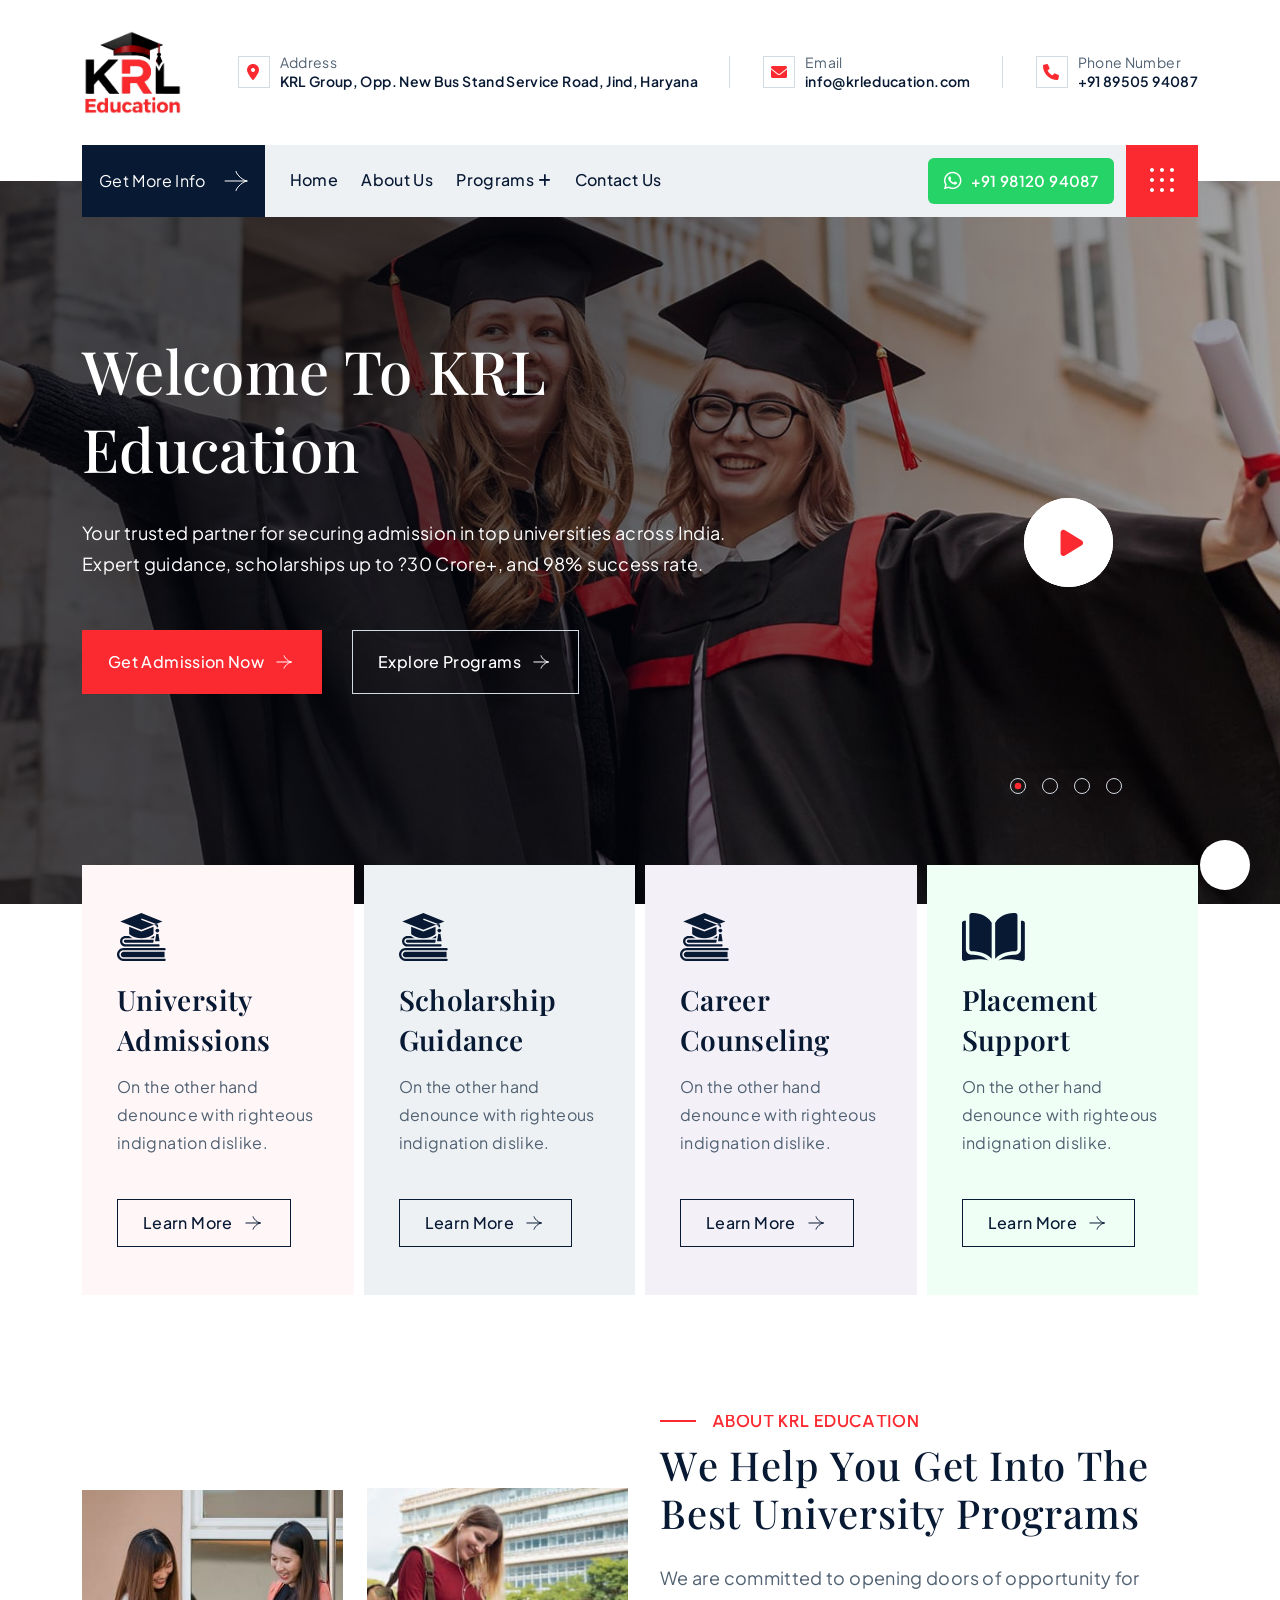
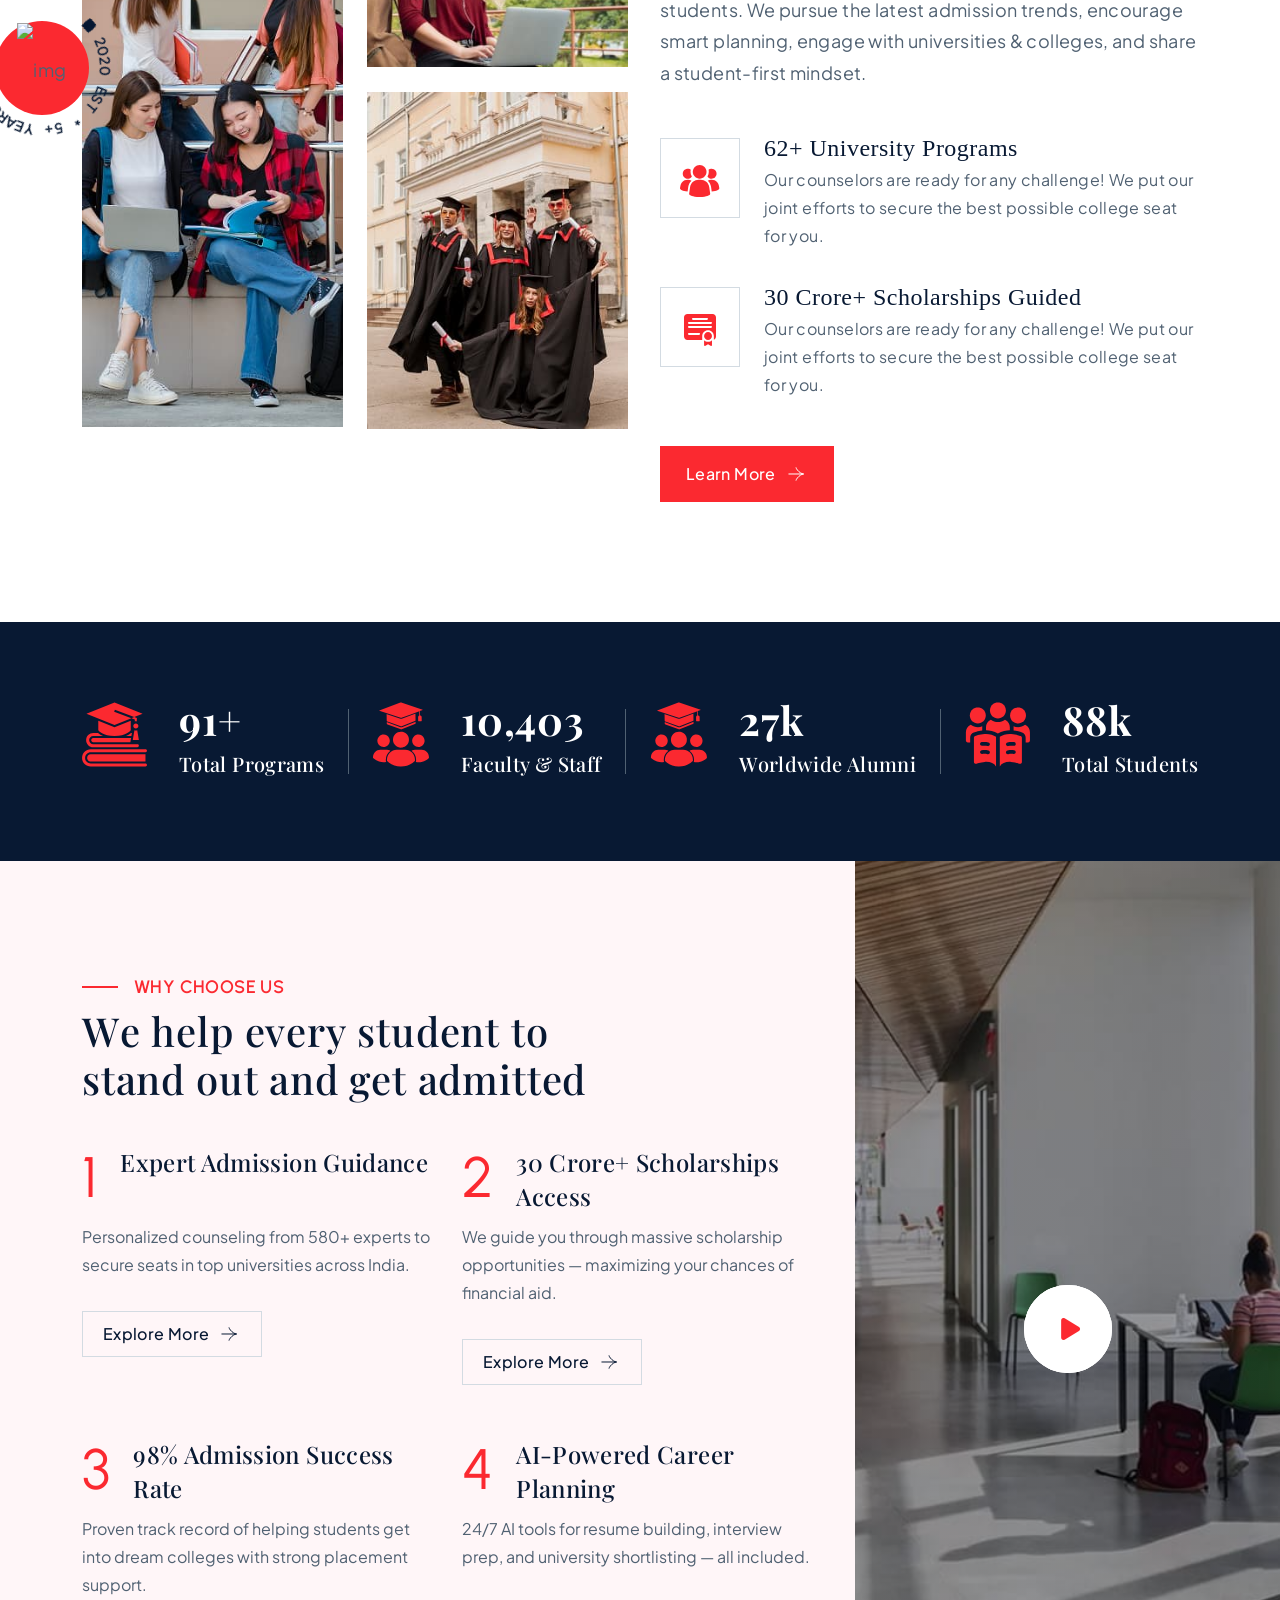
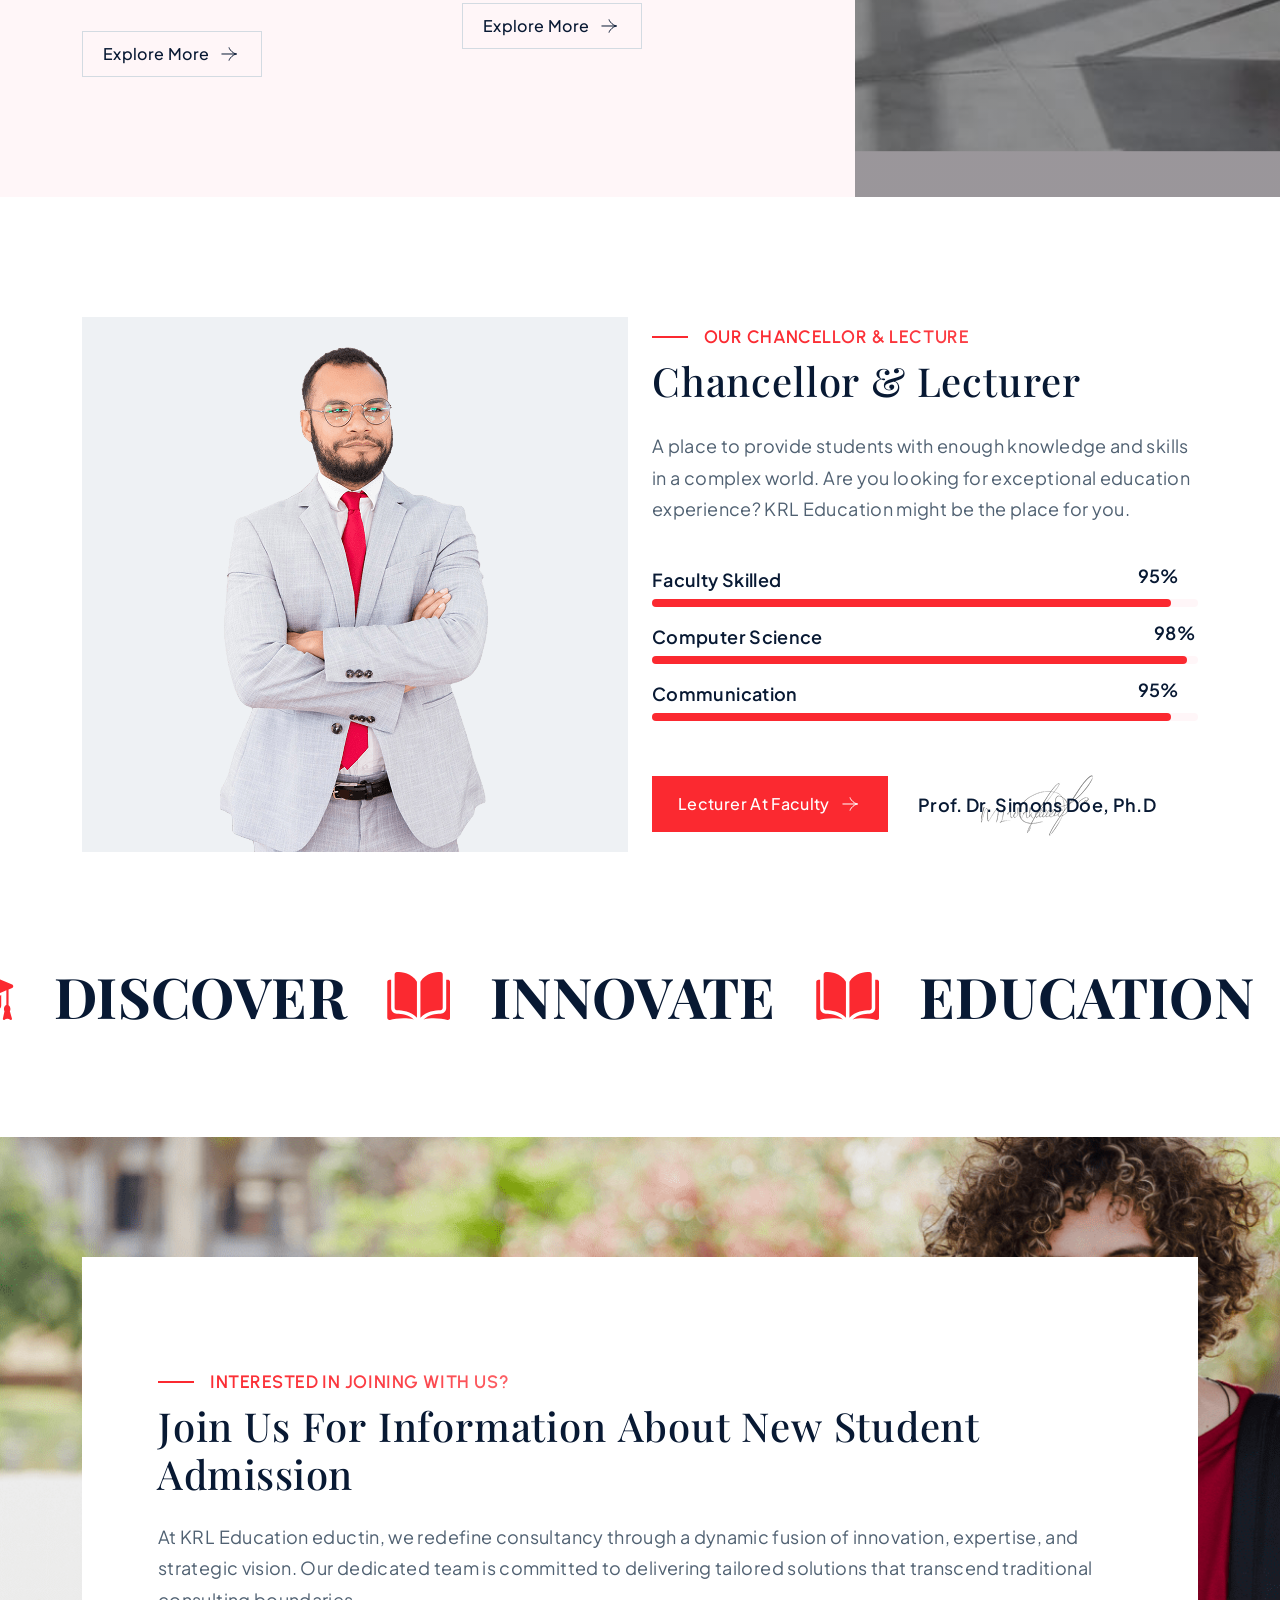
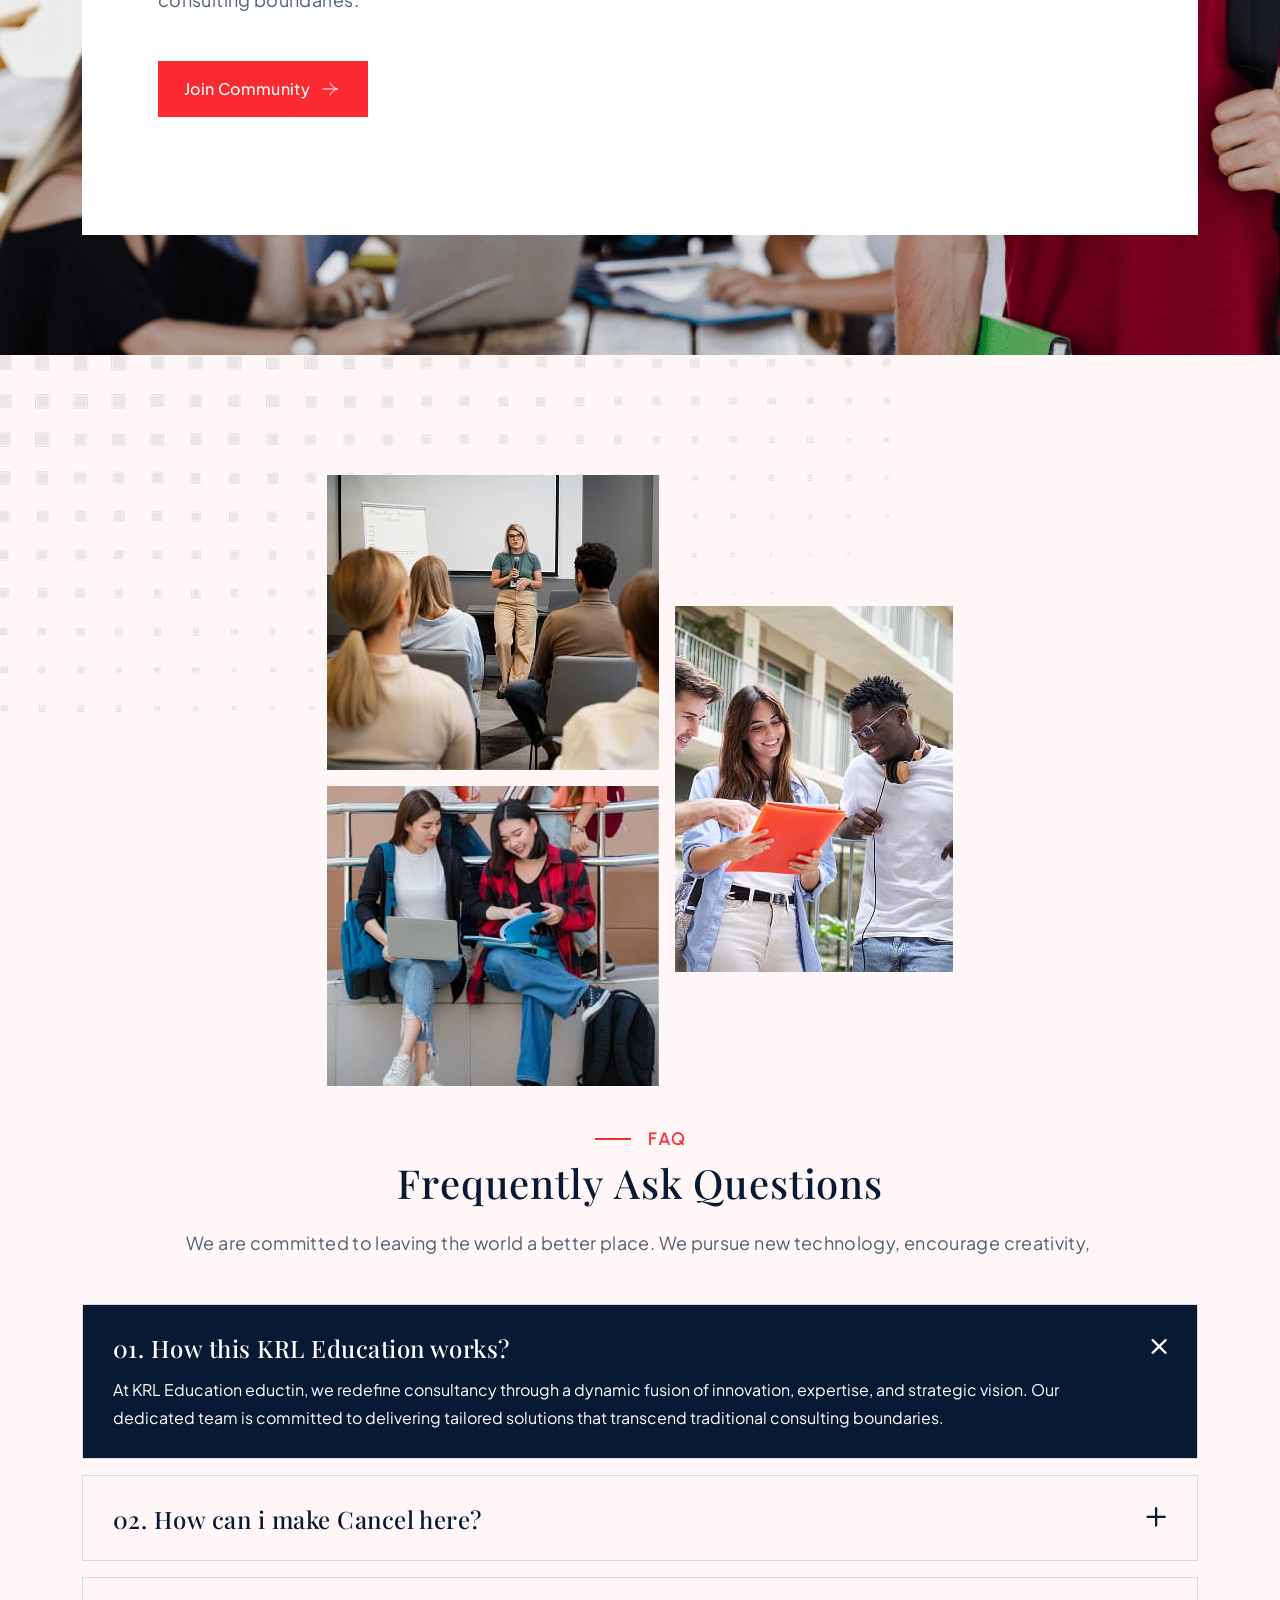
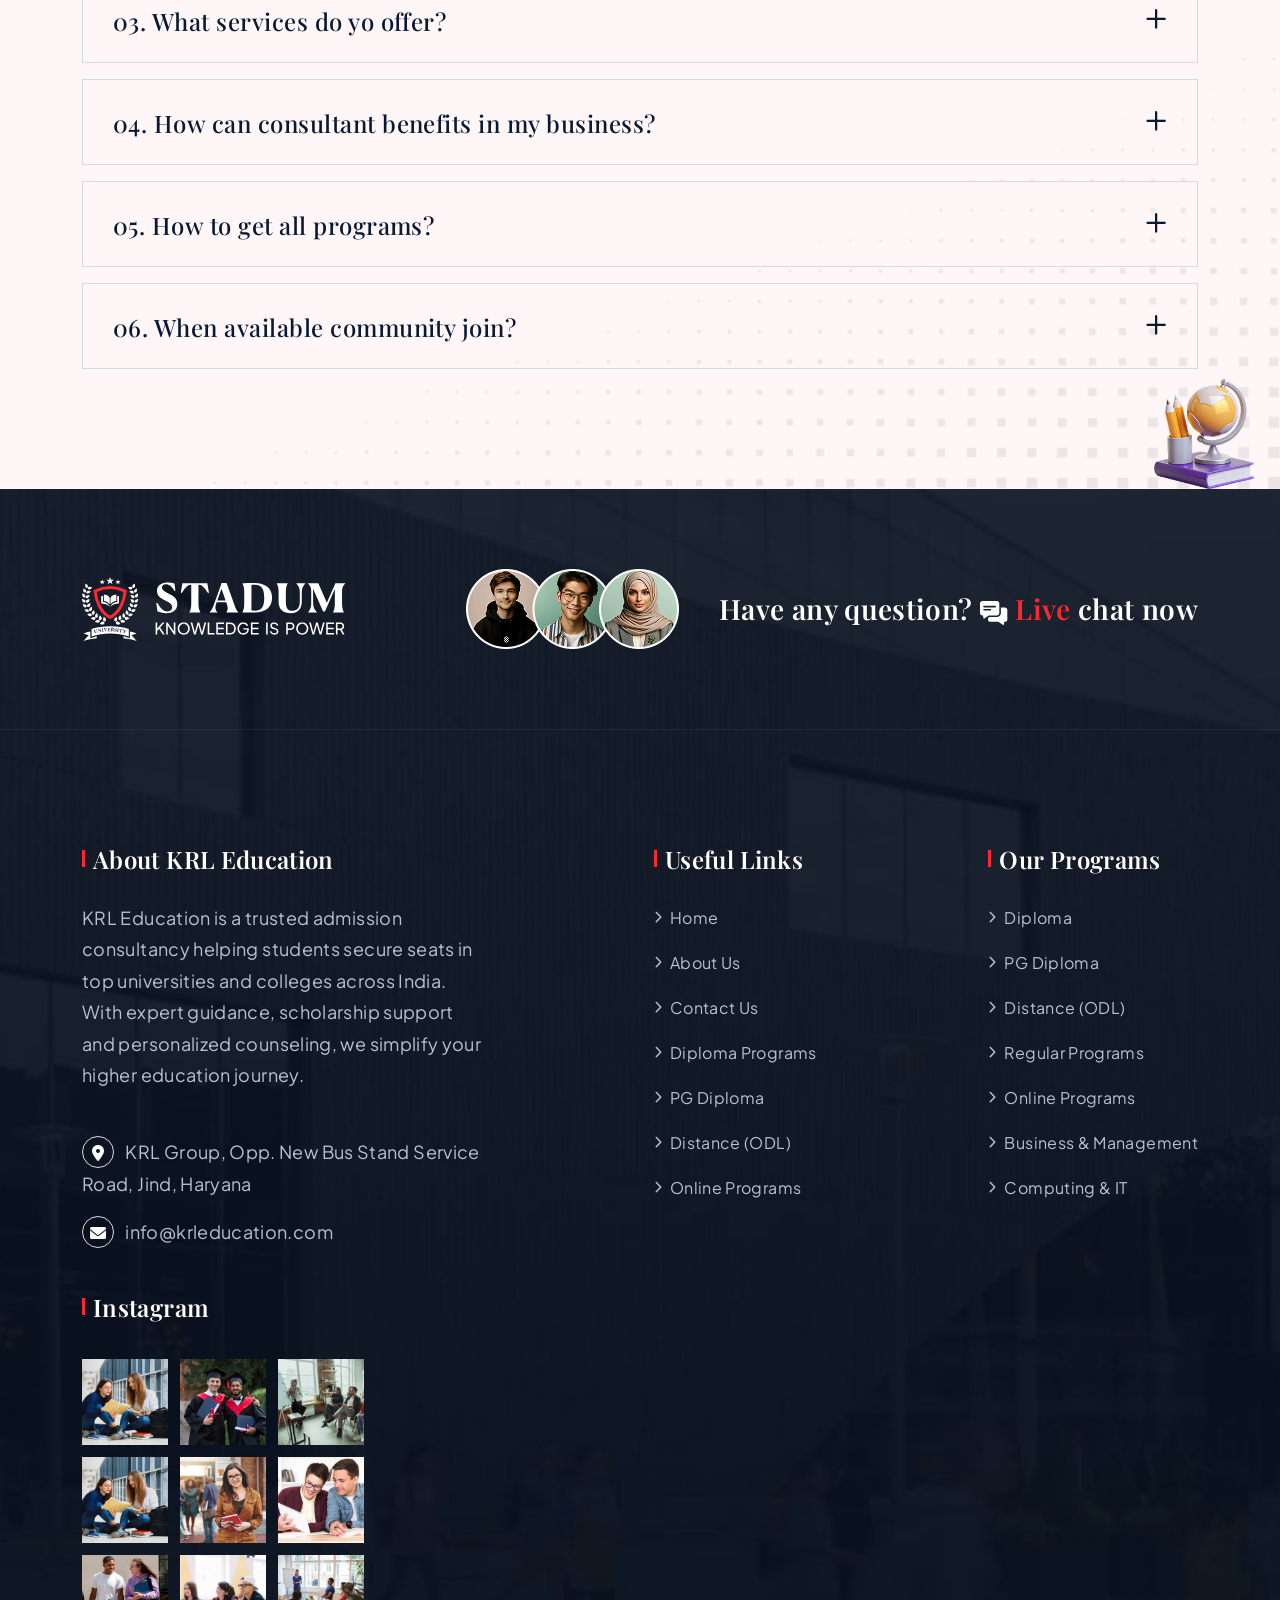
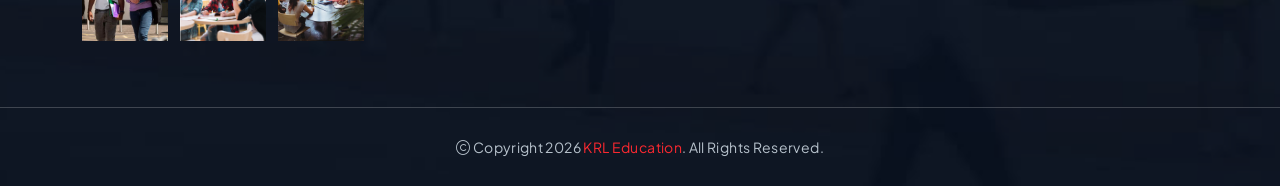
==== index.html @ 7b0ec370 "first commit" ====
<!doctype html>
<html class="no-js" lang="zxx" dir="ltr">

<head>
    <meta charset="utf-8">
    <meta http-equiv="x-ua-compatible" content="ie=edge">
    <title>KRL Education - University Education HTML Template - Home One</title>
    <meta name="author" content="KRL Education">
    <meta name="description" content="KRL Education - University Education HTML Template">
    <meta name="keywords" content="KRL Education - University Education HTML Template">
    <meta name="robots" content="INDEX,FOLLOW">
    <meta name="viewport" content="width=device-width,initial-scale=1,shrink-to-fit=no">
    <link rel="apple-touch-icon" sizes="57x57" href="assets/img/favicons/apple-icon-57x57.png">
    <link rel="apple-touch-icon" sizes="60x60" href="assets/img/favicons/apple-icon-60x60.png">
    <link rel="apple-touch-icon" sizes="72x72" href="assets/img/favicons/apple-icon-72x72.png">
    <link rel="apple-touch-icon" sizes="76x76" href="assets/img/favicons/apple-icon-76x76.png">
    <link rel="apple-touch-icon" sizes="114x114" href="assets/img/favicons/apple-icon-114x114.png">
    <link rel="apple-touch-icon" sizes="120x120" href="assets/img/favicons/apple-icon-120x120.png">
    <link rel="apple-touch-icon" sizes="144x144" href="assets/img/favicons/apple-icon-144x144.png">
    <link rel="apple-touch-icon" sizes="152x152" href="assets/img/favicons/apple-icon-152x152.png">
    <link rel="apple-touch-icon" sizes="180x180" href="assets/img/favicons/apple-icon-180x180.png">
    <link rel="icon" type="image/png" sizes="192x192" href="assets/img/favicons/android-icon-192x192.png">
    <link rel="icon" type="image/png" sizes="32x32" href="assets/img/favicons/favicon-32x32.png">
    <link rel="icon" type="image/png" sizes="96x96" href="assets/img/favicons/favicon-96x96.png">
    <link rel="icon" type="image/png" sizes="16x16" href="assets/img/favicons/favicon-16x16.png">
    <link rel="manifest" href="assets/img/favicons/manifest.json">
    <meta name="msapplication-TileColor" content="#ffffff">
    <meta name="msapplication-TileImage" content="assets/img/favicons/ms-icon-144x144.png">
    <meta name="theme-color" content="#ffffff">
    <link rel="preconnect" href="https://fonts.googleapis.com/">
    <link rel="preconnect" href="https://fonts.gstatic.com/" crossorigin>
    <link
        href="https://fonts.googleapis.com/css2?family=Playfair+Display:ital,wght@0,400..900;1,400..900&amp;family=Plus+Jakarta+Sans:ital,wght@0,200..800;1,200..800&amp;family=Urbanist:ital,wght@0,100..900;1,100..900&amp;display=swap"
        rel="stylesheet">
    <link rel="stylesheet" href="assets/css/bootstrap.min.css">
    <link rel="stylesheet" href="assets/css/fontawesome.min.css">
    <link rel="stylesheet" href="assets/css/magnific-popup.min.css">
    <link rel="stylesheet" href="assets/css/swiper-bundle.min.css">
    <link rel="stylesheet" href="assets/css/style.css">
</head>

<body>
    <div class="preloader"><button class="th-btn preloaderCls">Cancel Preloader</button>
        <div class="preloader-inner"><img src="assets/img/logo-icon.svg" alt="img"> <span class="loader">KRL Education
                <span class="loading-text">KRL Education</span></span></div>
    </div>
    <div class="sidemenu-wrapper">
        <div class="sidemenu-content"><button class="closeButton sideMenuCls"><i class="far fa-times"></i></button>
            <div class="widget footer-widget">
                <div class="th-widget-about">
                    <div class="about-logo"><a href="index.html"><img class="desktop-sidebar-logo"
                                src="assets/img/logo.png" style="max-width:160px;height:auto;" alt="KRL Education"></a>
                    </div>
                    <p class="about-text">Since 1999, when the newly minted KRL Education team embraced its mandate to
                        breathe
                        new life into the downtrodden neighbourhood, East Village’s transformation has been nothing
                        short of remarkable. </p>
                    <div class="footer-info"><a href="#"><span class="footer-info-icon"><i
                                    class="fa-solid fa-location-dot"></i></span> KRL Group, Opp. New Bus Stand Service
                            Road, Jind, Haryana </a><a href="mailto:info@krleducation.com"><span
                                class="footer-info-icon"><i class="fa-solid fa-envelope"></i></span>
                            info@krleducation.com</a></div>
                </div>
            </div>

        </div>
    </div>
    <div class="th-menu-wrapper">
        <div class="th-menu-area text-center"><button class="th-menu-toggle"><i class="fal fa-times"></i></button>
            <div class="mobile-logo"><a href="index.html"><img src="assets/img/logo.png" alt="KRL Education"></a>
            </div>
            <div class="th-mobile-menu">
                <ul>
                    <li><a href="index.html">Home</a></li>
                    <li><a href="about.html">About Us</a></li>
                    <li class="menu-item-has-children"><a href="#">Programs</a>
                        <ul class="sub-menu">
                            <li class="menu-item-has-children"><a href="program-diploma.html">Diploma</a>
                                <ul class="sub-menu">
                                    <li><a href="program-diploma.html#business-amp-management">Business &amp;
                                            Management</a></li>
                                    <li><a href="program-diploma.html#computing-amp-information-technology">Computing
                                            &amp; Information Technology</a></li>
                                    <li><a href="program-diploma.html#arts-amp-social-sciences">Arts &amp; Social
                                            Sciences</a></li>
                                    <li><a href="program-diploma.html#journalism-amp-mass-communication">Journalism
                                            &amp; Mass Communication</a></li>
                                    <li><a href="program-diploma.html#science">Science</a></li>
                                    <li><a href="program-diploma.html#commerce">Commerce</a></li>
                                </ul>
                            </li>
                            <li class="menu-item-has-children"><a href="program-pg-diploma.html">PG Diploma</a>
                                <ul class="sub-menu">
                                    <li><a href="program-pg-diploma.html#arts-amp-social-sciences">Arts &amp; Social
                                            Sciences</a></li>
                                    <li><a href="program-pg-diploma.html#business-amp-management">Business &amp;
                                            Management</a></li>
                                    <li><a href="program-pg-diploma.html#science">Science</a></li>
                                    <li><a href="program-pg-diploma.html#computing-amp-information-technology">Computing
                                            &amp; Information Technology</a></li>
                                    <li><a href="program-pg-diploma.html#journalism-amp-mass-communication">Journalism
                                            &amp; Mass Communication</a></li>
                                    <li><a href="program-pg-diploma.html#education">Education</a></li>
                                    <li><a href="program-pg-diploma.html#computing-amp-it">Computing &amp; IT</a></li>
                                </ul>
                            </li>
                            <li class="menu-item-has-children"><a href="program-distance.html">Distance (ODL)</a>
                                <ul class="sub-menu">
                                    <li><a href="program-distance.html#undergraduate-level">Undergraduate Level</a></li>
                                    <li><a href="program-distance.html#postgraduate-level">Postgraduate Level</a></li>
                                </ul>
                            </li>
                            <li class="menu-item-has-children"><a href="program-regular.html">Regular</a>
                                <ul class="sub-menu">
                                    <li><a href="program-regular.html">View All Courses</a></li>
                                </ul>
                            </li>
                            <li class="menu-item-has-children"><a href="program-online.html">Online</a>
                                <ul class="sub-menu">
                                    <li><a href="program-online.html#undergraduate-level">Undergraduate Level</a></li>
                                    <li><a href="program-online.html#postgraduate-level">Postgraduate Level</a></li>
                                </ul>
                            </li>
                        </ul>
                    </li>


                    <li><a href="contact.html">Contact Us</a></li>
                </ul>
            </div>
        </div>
    </div>
    <header class="th-header header-layout1">
        <div class="header-info d-none d-sm-block">
            <div class="container th-container2">
                <div class="row justify-content-between align-items-center">
                    <div class="col-auto">
                        <div class="header-logo"><a href="index.html"><img src="assets/img/logo.png"
                                    alt="KRL Education"></a>
                        </div>
                    </div>
                    <div class="col-auto">
                        <div class="header-info-right">
                            <div class="header-info-item">
                                <div class="header-info-icon"><i class="fa-solid fa-location-dot"></i></div>
                                <div class="header-info-content"><span class="header-info-text">Address</span>
                                    <h3 class="header-info-title"><a href="#">KRL Group, Opp. New Bus Stand Service
                                            Road, Jind, Haryana</a></h3>
                                </div>
                            </div>
                            <div class="header-info-item">
                                <div class="header-info-icon"><i class="fa-solid fa-envelope"></i></div>
                                <div class="header-info-content"><span class="header-info-text">Email</span>
                                    <h3 class="header-info-title"><a
                                            href="mailto:info@krleducation.com">info@krleducation.com</a></h3>
                                </div>
                            </div>
                            <div class="header-info-item">
                                <div class="header-info-icon"><i class="fa-solid fa-phone"></i></div>
                                <div class="header-info-content"><span class="header-info-text">Phone Number</span>
                                    <h3 class="header-info-title"><a href="tel:+918950594087">+91 89505 94087</a>
                                    </h3>
                                </div>
                            </div>
                        </div>
                    </div>
                </div>
            </div>
        </div>
        <div class="sticky-wrapper">
            <div class="menu-area">
                <div class="container th-container2">
                    <div class="menu-wrapp">
                        <div class="row align-items-center justify-content-between">
                            <div class="col-auto">
                                <div class="header-left d-flex align-items-center">
                                    <div class="header-logo d-block d-sm-none"><a href="index.html"><img
                                                src="assets/img/logo.png" alt="KRL Education"></a></div>
                                    <div class="header-button d-none d-sm-block"><a href="contact.html"
                                            class="th-btn">Get More Info <img src="assets/img/icon/right-icon.svg"
                                                class="th-arrow" alt="icon"></a></div>
                                    <nav class="main-menu d-none d-xl-block">
                                        <ul>
                                            <li><a href="index.html">Home</a></li>
                                            <li><a href="about.html">About Us</a></li>
                                            <li class="menu-item-has-children"><a href="#">Programs</a>
                                                <ul class="sub-menu">
                                                    <li class="menu-item-has-children"><a
                                                            href="program-diploma.html">Diploma</a>
                                                        <ul class="sub-menu">
                                                            <li><a href="program-diploma.html#business-amp-management">Business
                                                                    &amp; Management</a></li>
                                                            <li><a
                                                                    href="program-diploma.html#computing-amp-information-technology">Computing
                                                                    &amp; Information Technology</a></li>
                                                            <li><a href="program-diploma.html#arts-amp-social-sciences">Arts
                                                                    &amp; Social Sciences</a></li>
                                                            <li><a
                                                                    href="program-diploma.html#journalism-amp-mass-communication">Journalism
                                                                    &amp; Mass Communication</a></li>
                                                            <li><a href="program-diploma.html#science">Science</a></li>
                                                            <li><a href="program-diploma.html#commerce">Commerce</a>
                                                            </li>
                                                        </ul>
                                                    </li>
                                                    <li class="menu-item-has-children"><a
                                                            href="program-pg-diploma.html">PG Diploma</a>
                                                        <ul class="sub-menu">
                                                            <li><a
                                                                    href="program-pg-diploma.html#arts-amp-social-sciences">Arts
                                                                    &amp; Social Sciences</a></li>
                                                            <li><a
                                                                    href="program-pg-diploma.html#business-amp-management">Business
                                                                    &amp; Management</a></li>
                                                            <li><a href="program-pg-diploma.html#science">Science</a>
                                                            </li>
                                                            <li><a
                                                                    href="program-pg-diploma.html#computing-amp-information-technology">Computing
                                                                    &amp; Information Technology</a></li>
                                                            <li><a
                                                                    href="program-pg-diploma.html#journalism-amp-mass-communication">Journalism
                                                                    &amp; Mass Communication</a></li>
                                                            <li><a
                                                                    href="program-pg-diploma.html#education">Education</a>
                                                            </li>
                                                            <li><a href="program-pg-diploma.html#computing-amp-it">Computing
                                                                    &amp; IT</a></li>
                                                        </ul>
                                                    </li>
                                                    <li class="menu-item-has-children"><a
                                                            href="program-distance.html">Distance (ODL)</a>
                                                        <ul class="sub-menu">
                                                            <li><a href="program-distance.html#undergraduate-level">Undergraduate
                                                                    Level</a></li>
                                                            <li><a href="program-distance.html#postgraduate-level">Postgraduate
                                                                    Level</a></li>
                                                        </ul>
                                                    </li>
                                                    <li class="menu-item-has-children"><a
                                                            href="program-regular.html">Regular</a>
                                                        <ul class="sub-menu">
                                                            <li><a href="program-regular.html">View All Courses</a></li>
                                                        </ul>
                                                    </li>
                                                    <li class="menu-item-has-children"><a
                                                            href="program-online.html">Online</a>
                                                        <ul class="sub-menu">
                                                            <li><a href="program-online.html#undergraduate-level">Undergraduate
                                                                    Level</a></li>
                                                            <li><a href="program-online.html#postgraduate-level">Postgraduate
                                                                    Level</a></li>
                                                        </ul>
                                                    </li>
                                                </ul>
                                            </li>
                                            <li><a href="contact.html">Contact Us</a></li>
                                        </ul>
                                    </nav>
                                </div>
                            </div>
                            <style>
                                @media (max-width:576px) {
                                    .wp-number {
                                        display: none !important;
                                    }

                                    .wp-btn {
                                        padding: 18px 20px !important;
                                    }
                                }
                            </style>
                            <div class="col-auto ms-lg-auto">
                                <div class="header-button">
                                    <a href="https://wa.me/919812094087" target="_blank" class="whatsapp-nav-btn wp-btn"
                                        style="display:flex;align-items:center;gap:8px;color:#fff;text-decoration:none;background:#25D366;padding:7px 16px;border-radius:6px;font-weight:600;font-size:15px; margin-right: 12px;">
                                        <i class="fab fa-whatsapp" style="font-size:20px;"></i> <span
                                            class="wp-number">+91 98120 94087</span></a><a href="#"
                                        class="icon-btn sideMenuToggler d-none d-xl-block"><img
                                            src="assets/img/icon/grid2.svg" alt=""></a><button type="button"
                                        class="th-menu-toggle d-inline-block d-xl-none"><i
                                            class="far fa-bars"></i></button>
                                </div>
                            </div>
                        </div>
                    </div>
                </div>
            </div>
        </div>
    </header>
    <div class="th-hero-wrapper hero-1" id="hero">
        <div class="swiper th-slider" id="heroSlide" data-slider-options='{"effect":"fade"}'>
            <div class="swiper-wrapper">

                <!-- Slide 1 -->
                <div class="swiper-slide">
                    <div class="hero-inner">
                        <div class="th-hero-bg" data-bg-src="assets/img/hero/hero_1_1.jpg"></div>
                        <div class="container th-container2">
                            <div class="row gy-60 align-items-center">
                                <div class="col-xxl-6 col-xl-8 col-lg-9">
                                    <div class="hero-style1">
                                        <div class="hero-text-wrap">
                                            <h1 class="hero-title text-white" data-ani="slideinup"
                                                data-ani-delay="0.3s">
                                                Welcome To KRL Education
                                            </h1>
                                            <p class="hero-text text-white" data-ani="slideinup" data-ani-delay="0.5s">
                                                Your trusted partner for securing admission in top universities across
                                                India.
                                                Expert guidance, scholarships up to ?30 Crore+, and 98% success rate.
                                            </p>
                                            <div class="btn-wrap justify-content-center justify-content-lg-start"
                                                data-ani="slideinup" data-ani-delay="0.8s">
                                                <a href="contact.html" class="th-btn white-hover th-icon">Get Admission
                                                    Now</a>
                                                <a href="program.html"
                                                    class="th-btn style-border1 th-icon white-hover">Explore
                                                    Programs</a>
                                            </div>
                                        </div>
                                    </div>
                                </div>
                                <div class="col-xxl-6 col-xl-4 col-lg-3">
                                    <div class="hero-video text-center ms-xl-5 ps-xl-5" data-ani="fadeinright"
                                        data-ani-delay="0.9s">
                                        <a href="https://www.youtube.com/watch?v=EZfLOSQ8hW8"
                                            class="video-play-btn popup-video">
                                            <i class="fa-sharp fa-solid fa-play"></i>
                                        </a>
                                    </div>
                                </div>
                            </div>
                        </div>
                    </div>
                </div>

                <!-- Slide 2 -->
                <div class="swiper-slide">
                    <div class="hero-inner">
                        <div class="th-hero-bg" data-bg-src="assets/img/hero/hero_1_2.jpg"></div>
                        <div class="container th-container2">
                            <div class="row gy-60 align-items-center">
                                <div class="col-xxl-6 col-xl-8 col-lg-9">
                                    <div class="hero-style1">
                                        <div class="hero-text-wrap">
                                            <h1 class="hero-title text-white" data-ani="slideinup"
                                                data-ani-delay="0.3s">
                                                Shaping Future Leaders Through Admissions
                                            </h1>
                                            <p class="hero-text text-white" data-ani="slideinup" data-ani-delay="0.5s">
                                                From Law, Management, Engineering to Agriculture & Technology � we help
                                                you
                                                get into your dream university with personalized counseling and
                                                AI-powered guidance.
                                            </p>
                                            <div class="btn-wrap justify-content-center justify-content-lg-start"
                                                data-ani="slideinup" data-ani-delay="0.8s">
                                                <a href="contact.html" class="th-btn white-hover th-icon">Get Admission
                                                    Now</a>
                                                <a href="program.html"
                                                    class="th-btn style-border1 th-icon white-hover">Explore
                                                    Programs</a>
                                            </div>
                                        </div>
                                    </div>
                                </div>
                                <div class="col-xxl-6 col-xl-4 col-lg-3">
                                    <div class="hero-video text-center ms-xl-5 ps-xl-5" data-ani="fadeinright"
                                        data-ani-delay="0.9s">
                                        <a href="https://www.youtube.com/watch?v=EZfLOSQ8hW8"
                                            class="video-play-btn popup-video">
                                            <i class="fa-sharp fa-solid fa-play"></i>
                                        </a>
                                    </div>
                                </div>
                            </div>
                        </div>
                    </div>
                </div>

                <!-- Slide 3 -->
                <div class="swiper-slide">
                    <div class="hero-inner">
                        <div class="th-hero-bg" data-bg-src="assets/img/hero/hero_1_1.jpg"></div>
                        <div class="container th-container2">
                            <div class="row gy-60 align-items-center">
                                <div class="col-xxl-6 col-xl-8 col-lg-9">
                                    <div class="hero-style1">
                                        <div class="hero-text-wrap">
                                            <h1 class="hero-title text-white" data-ani="slideinup"
                                                data-ani-delay="0.3s">
                                                Where Dreams Meet Top Universities
                                            </h1>
                                            <p class="hero-text text-white" data-ani="slideinup" data-ani-delay="0.5s">
                                                62+ programs � 580+ expert counselors � 30 Crore+ scholarships � 98%
                                                placement record.
                                                Your success story begins with KRL Education.
                                            </p>
                                            <div class="btn-wrap justify-content-center justify-content-lg-start"
                                                data-ani="slideinup" data-ani-delay="0.8s">
                                                <a href="contact.html" class="th-btn white-hover th-icon">Get Admission
                                                    Now</a>
                                                <a href="program.html"
                                                    class="th-btn style-border1 th-icon white-hover">Explore
                                                    Programs</a>
                                            </div>
                                        </div>
                                    </div>
                                </div>
                                <div class="col-xxl-6 col-xl-4 col-lg-3">
                                    <div class="hero-video text-center ms-xl-5 ps-xl-5" data-ani="fadeinright"
                                        data-ani-delay="0.9s">
                                        <a href="https://www.youtube.com/watch?v=EZfLOSQ8hW8"
                                            class="video-play-btn popup-video">
                                            <i class="fa-sharp fa-solid fa-play"></i>
                                        </a>
                                    </div>
                                </div>
                            </div>
                        </div>
                    </div>
                </div>

                <!-- Slide 4 -->
                <div class="swiper-slide">
                    <div class="hero-inner">
                        <div class="th-hero-bg" data-bg-src="assets/img/hero/hero_1_2.jpg"></div>
                        <div class="container th-container2">
                            <div class="row gy-60 align-items-center">
                                <div class="col-xxl-6 col-xl-8 col-lg-9">
                                    <div class="hero-style1">
                                        <div class="hero-text-wrap">
                                            <h1 class="hero-title text-white" data-ani="slideinup"
                                                data-ani-delay="0.3s">
                                                Welcome To KRL Education
                                            </h1>
                                            <p class="hero-text text-white" data-ani="slideinup" data-ani-delay="0.5s">
                                                Expert university admission consultants helping students across India
                                                achieve
                                                their academic dreams with confidence and clarity.
                                            </p>
                                            <div class="btn-wrap justify-content-center justify-content-lg-start"
                                                data-ani="slideinup" data-ani-delay="0.8s">
                                                <a href="contact.html" class="th-btn white-hover th-icon">Get Admission
                                                    Now</a>
                                                <a href="program.html"
                                                    class="th-btn style-border1 th-icon white-hover">Explore
                                                    Programs</a>
                                            </div>
                                        </div>
                                    </div>
                                </div>
                                <div class="col-xxl-6 col-xl-4 col-lg-3">
                                    <div class="hero-video text-center ms-xl-5 ps-xl-5" data-ani="fadeinright"
                                        data-ani-delay="0.9s">
                                        <a href="https://www.youtube.com/watch?v=EZfLOSQ8hW8"
                                            class="video-play-btn popup-video">
                                            <i class="fa-sharp fa-solid fa-play"></i>
                                        </a>
                                    </div>
                                </div>
                            </div>
                        </div>
                    </div>
                </div>

            </div>
            <div class="slider-pagination"></div>
        </div>
    </div>
    <div class="feature-sec-1 position-relative overflow-hidden space-bottom">
        <div class="about-shep-2 shape-mockup d-none d-xxl-block" data-top="19%" data-left="0%"><img
                src="assets/img/shape/feature-shep-home-1.png" alt="shape"></div>
        <div class="container th-container2">
            <div class="row gx-10 gy-10">
                <div class="col-xl-3 col-md-6 feature-card_wrapp">
                    <div class="feature-card wow fadeInUp" data-wow-delay=".2s">
                        <div class="box-icon"><img src="assets/img/icon/feature-icon1-1.svg" alt="icon"></div>
                        <h3 class="box-title">University Admissions</h3>
                        <p class="box-text style2">On the other hand denounce with righteous indignation dislike.</p><a
                            href="program.html" class="th-btn style-border2 th-icon">Learn More</a>
                    </div>
                </div>
                <div class="col-xl-3 col-md-6 feature-card_wrapp">
                    <div class="feature-card wow fadeInUp" data-wow-delay=".4s">
                        <div class="box-icon"><img src="assets/img/icon/feature-icon1-2.svg" alt="icon"></div>
                        <h3 class="box-title">Scholarship Guidance</h3>
                        <p class="box-text style2">On the other hand denounce with righteous indignation dislike.</p><a
                            href="program.html" class="th-btn style-border2 th-icon">Learn More</a>
                    </div>
                </div>
                <div class="col-xl-3 col-md-6 feature-card_wrapp">
                    <div class="feature-card wow fadeInUp" data-wow-delay=".6s">
                        <div class="box-icon"><img src="assets/img/icon/feature-icon1-3.svg" alt="icon"></div>
                        <h3 class="box-title">Career Counseling</h3>
                        <p class="box-text style2">On the other hand denounce with righteous indignation dislike.</p><a
                            href="program.html" class="th-btn style-border2 th-icon">Learn More</a>
                    </div>
                </div>
                <div class="col-xl-3 col-md-6 feature-card_wrapp">
                    <div class="feature-card wow fadeInUp" data-wow-delay=".8s">
                        <div class="box-icon"><img src="assets/img/icon/feature-icon1-4.svg" alt="icon"></div>
                        <h3 class="box-title">Placement Support</h3>
                        <p class="box-text style2">On the other hand denounce with righteous indignation dislike.</p><a
                            href="program.html" class="th-btn style-border2 th-icon">Learn More</a>
                    </div>
                </div>
            </div>
        </div>
    </div>
    <div class="about1-area position-relative overflow-hidden space-bottom" id="about-sec">
        <div class="about-shep-2 shape-mockup d-none d-xxl-block" data-bottom="0%" data-right="0%"><img
                src="assets/img/shape/feature-shep-2-home-1.png" alt="shape"></div><span
            class="about-shape-right shape-mockup jump-reverse" data-right="3%" data-top="2%"><img
                src="assets/img/shape/ab-shape1-2.png" alt=""></span>
        <div class="container">
            <div class="about-wrap1 position-relative z-index-2">
                <div class="row gy-60 align-items-center justify-content-center">
                    <div class="col-xl-6">
                        <div class="img-box1">
                            <div class="img1 text-center text-sm-start wow fadeInLeft" data-wow-delay=".2s"><img
                                    src="assets/img/about/home-1-about-thumb1-1.jpg" alt="About"></div>
                            <div class="img2 wow fadeInUp" data-wow-delay=".3s">
                                <div class="position-relative"><img class="mb-25"
                                        src="assets/img/about/home-1-about-thumb1-2.jpg" alt="About"></div>
                                <div class="position-relative wow fadeInUp" data-wow-delay=".3s"><img
                                        src="assets/img/about/home-1-about-thumb1-3.jpg" alt="About"></div>
                            </div>
                            <div class="about-wrapp">
                                <div class="discount-wrapp">
                                    <div class="logo"><img src="assets/img/circle-logo.png" alt="img"></div>
                                    <div class="discount-tag"><span class="discount-anime">* 2020 EST * 5+ Years
                                            Excellence in Admissions</span></div>
                                </div>
                            </div>
                        </div>
                    </div>
                    <div class="col-xl-6">
                        <div class="about-content ms-xxl-4 ps-xxl-2 ms-xl-2">
                            <div class="title-area"><span class="sub-title text-anim">About KRL Education</span>
                                <h2 class="sec-title text-anim2">We Help You Get Into The Best University Programs</h2>
                                <p class="sec-text mt-25 mb-0 wow fadeInUp" data-wow-delay=".2s">We are committed to
                                    opening doors of opportunity for students. We pursue the latest admission trends,
                                    encourage smart planning, engage with universities & colleges, and share a
                                    student-first mindset.</p>
                            </div>
                            <div class="about-feature-box">
                                <div class="about-feature wow fadeInUp" data-wow-delay=".3s"><span class="box-icon"><img
                                            src="assets/img/icon/ab-users.svg" alt="icon"></span>
                                    <div class="box-content">
                                        <h3 class="box-title">62+ University Programs</h3>
                                        <p class="box-text">Our counselors are ready for any challenge! We put our joint
                                            efforts to secure the best possible college seat for you.</p>
                                    </div>
                                </div>
                                <div class="about-feature wow fadeInUp" data-wow-delay=".4s"><span class="box-icon"><img
                                            src="assets/img/icon/ab-message.svg" alt="icon"></span>
                                    <div class="box-content">
                                        <h3 class="box-title">30 Crore+ Scholarships Guided</h3>
                                        <p class="box-text">Our counselors are ready for any challenge! We put our joint
                                            efforts to secure the best possible college seat for you.</p>
                                    </div>
                                </div>
                            </div>
                            <div class="btn-wrap wow fadeInUp" data-wow-delay=".5s"><a href="about.html"
                                    class="th-btn th-icon">Learn More</a></div>
                        </div>
                    </div>
                </div>
            </div>
        </div><span class="about-shape-left shape-mockup movingX d-none d-xxl-block" data-bottom="0%"
            data-left="2%"><img src="assets/img/shape/ab-shape1-1.png" alt=""></span>
    </div>
    <div class="counter-area1 overflow-hidden">
        <div class="container th-container2">
            <div class="counter-wrap1">
                <div class="counter-card wow fadeInUp" data-wow-delay=".2s">
                    <div class="box-icon"><img src="assets/img/icon/counter-icon1-1.svg" alt="icon"></div>
                    <div class="media-body">
                        <h3 class="box-number"><span class="counter-number">157</span>+</h3>
                        <p class="box-text">Total Programs</p>
                    </div>
                </div>
                <div class="divider"></div>
                <div class="counter-card wow fadeInUp" data-wow-delay=".4s">
                    <div class="box-icon"><img src="assets/img/icon/counter-icon1-2.svg" alt="icon"></div>
                    <div class="media-body">
                        <h3 class="box-number"><span class="counter-number">18,250</span></h3>
                        <p class="box-text">Faculty & Staff</p>
                    </div>
                </div>
                <div class="divider"></div>
                <div class="counter-card wow fadeInUp" data-wow-delay=".6s">
                    <div class="box-icon"><img src="assets/img/icon/counter-icon1-3.svg" alt="icon"></div>
                    <div class="media-body">
                        <h3 class="box-number"><span class="counter-number">48</span>k</h3>
                        <p class="box-text">Worldwide Alumni</p>
                    </div>
                </div>
                <div class="divider"></div>
                <div class="counter-card wow fadeInUp" data-wow-delay=".7s">
                    <div class="box-icon"><img src="assets/img/icon/counter-icon1-4.svg" alt="icon"></div>
                    <div class="media-body">
                        <h3 class="box-number"><span class="counter-number">155</span>k</h3>
                        <p class="box-text">Total Students</p>
                    </div>
                </div>
                <div class="divider"></div>
            </div>
        </div>
    </div>
    <section class="why-area why-bg position-relative space overflow-hidden">
        <div class="why-shape jump shape-mockup" data-left="0%" data-bottom="10%"><img
                src="assets/img/shape/why-1-1.png" alt=""></div>
        <div class="container">
            <div class="row gy-4">
                <div class="col-xl-8">
                    <div class="title-area text-center text-lg-start"><span class="sub-title text-anim">WHY
                            CHOOSE US</span>
                        <h2 class="sec-title text-anim2">We help every student to <span class="d-block">stand out and
                                get admitted</span></h2>
                    </div>
                    <div class="row gy-60">
                        <div class="col-lg-6 col-md-6">
                            <div class="why-card wow fadeInUp" data-wow-delay=".2s">
                                <div class="why-content">
                                    <div class="why-titlebox"><span class="why-number position-relative">1</span>
                                        <h3 class="box-title"><a href="about.html">Expert Admission Guidance</a>
                                        </h3>
                                    </div>
                                    <div class="box-text-wrap">
                                        <p class="box-text">Personalized counseling from 580+ experts to secure seats in
                                            top universities across India.</p>
                                    </div>
                                </div><a href="about.html" class="th-btn style-border1 th-icon mt-40">Explore More</a>
                            </div>
                        </div>
                        <div class="col-lg-6 col-md-6">
                            <div class="why-card wow fadeInUp" data-wow-delay=".4s">
                                <div class="why-content">
                                    <div class="why-titlebox"><span class="why-number position-relative">2</span>
                                        <h3 class="box-title"><a href="about.html">30 Crore+ Scholarships Access</a>
                                        </h3>
                                    </div>
                                    <div class="box-text-wrap">
                                        <p class="box-text">We guide you through massive scholarship opportunities —
                                            maximizing your chances of financial aid.</p>
                                    </div>
                                </div><a href="about.html" class="th-btn style-border1 th-icon mt-40">Explore More</a>
                            </div>
                        </div>
                        <div class="col-lg-6 col-md-6">
                            <div class="why-card wow fadeInUp" data-wow-delay=".6s">
                                <div class="why-content">
                                    <div class="why-titlebox"><span class="why-number position-relative">3</span>
                                        <h3 class="box-title"><a href="about.html">98% Admission Success Rate</a>
                                        </h3>
                                    </div>
                                    <div class="box-text-wrap">
                                        <p class="box-text">Proven track record of helping students get into dream
                                            colleges with strong placement support.</p>
                                    </div>
                                </div><a href="about.html" class="th-btn style-border1 th-icon mt-40">Explore More</a>
                            </div>
                        </div>
                        <div class="col-lg-6 col-md-6">
                            <div class="why-card wow fadeInUp" data-wow-delay=".8s">
                                <div class="why-content">
                                    <div class="why-titlebox"><span class="why-number position-relative">4</span>
                                        <h3 class="box-title"><a href="about.html">AI-Powered Career Planning</a></h3>
                                    </div>
                                    <div class="box-text-wrap">
                                        <p class="box-text">24/7 AI tools for resume building, interview prep, and
                                            university shortlisting — all included.</p>
                                    </div>
                                </div><a href="about.html" class="th-btn style-border1 th-icon mt-40">Explore More</a>
                            </div>
                        </div>
                    </div>
                </div>
                <div class="col-xl-4">
                    <div class="why-video">
                        <div class="why-video-bg overflow-hidden gsap-parallax"><img
                                src="assets/img/why/why-video1-1.jpg" alt="image">
                            <div class="why-video-btn"><a href="https://www.youtube.com/watch?v=_sI_Ps7JSEk"
                                    class="play-btn popup-video"><i class="fa-sharp fa-solid fa-play"></i></a></div>
                        </div>
                    </div>
                </div>
            </div>
        </div>
    </section>
    <section class="chancellor-area position-relative space">
        <div class="container">
            <div class="row align-items-center justify-content-between">
                <div class="col-xl-6">
                    <div class="chancellor-thumb"><img src="assets/img/chancellor/chancellor-img-home-1.jpg"
                            alt="image">
                        <div class="ripple-shape style2"><span class="ripple-1"></span> <span class="ripple-2"></span>
                            <span class="ripple-3"></span> <span class="ripple-4"></span> <span class="ripple-5"></span>
                        </div>
                    </div>
                </div>
                <div class="col-xl-6">
                    <div class="chancellor-wrapp">
                        <div class="chancellor-titlebox title-area"><span class="sub-title text-anim">OUR CHANCELLOR &
                                LECTURE</span>
                            <h2 class="sec-title text-anim2">Chancellor & Lecturer</h2>
                            <p class="box-text mt-25 wow fadeInUp" data-wow-delay=".4s">A place to provide students with
                                enough knowledge and skills in a complex world. Are you looking for exceptional
                                education experience? KRL Education might be the place for you.</p>
                        </div>
                        <div class="chancellor-content">
                            <div class="skill-feature wow fadeInUp" data-wow-delay=".2s">
                                <h3 class="skill-feature-title">Faculty Skilled</h3>
                                <div class="progress">
                                    <div class="progress-bar" style="width: 95%;">
                                        <div class="progress-value">95%</div>
                                    </div>
                                </div>
                            </div>
                            <div class="skill-feature wow fadeInUp" data-wow-delay=".4s">
                                <h3 class="skill-feature-title">Computer Science</h3>
                                <div class="progress">
                                    <div class="progress-bar" style="width: 98%;">
                                        <div class="progress-value">98%</div>
                                    </div>
                                </div>
                            </div>
                            <div class="skill-feature wow fadeInUp" data-wow-delay=".6s">
                                <h3 class="skill-feature-title">Communication</h3>
                                <div class="progress">
                                    <div class="progress-bar" style="width: 95%;">
                                        <div class="progress-value">95%</div>
                                    </div>
                                </div>
                            </div>
                            <div class="chancellor-bottom">
                                <div class="chancellor-action"><a href="contact.html" class="th-btn th-icon">Lecturer at
                                        Faculty</a></div>
                                <div class="chancellor-signature-box text-sm-center">
                                    <p class="box-text">Prof. Dr. Simons Doe, Ph.D</p><img
                                        src="assets/img/icon/signature.png" class="chancellor-signature"
                                        alt="signature">
                                </div>
                            </div>
                        </div>
                    </div>
                </div>
            </div>
        </div>
    </section>
    <div class="marquee-area space-bottom overflow-hidden">
        <div class="container-fluid p-0">
            <div class="swiper th-slider marquee-slider1"
                data-slider-options='{"breakpoints":{"0":{"slidesPerView":"auto"}},"autoplay":{"delay":0,"disableOnInteraction":false},"noSwiping":"true","speed":10000,"spaceBetween":40}'>
                <div class="swiper-wrapper">
                    <div class="swiper-slide">
                        <div class="marquee-card">
                            <div class="color-masking"><img src="assets/img/icon/open-book.svg" alt="icon"></div><a
                                target="_blank" href="#">CREATION</a>
                        </div>
                    </div>
                    <div class="swiper-slide">
                        <div class="marquee-card">
                            <div class="color-masking"><img src="assets/img/icon/scollarship.svg" alt="icon"></div><a
                                target="_blank" href="#">DISCOVER</a>
                        </div>
                    </div>
                    <div class="swiper-slide">
                        <div class="marquee-card">
                            <div class="color-masking"><img src="assets/img/icon/open-book.svg" alt="icon"></div><a
                                target="_blank" href="#">INNOVATE</a>
                        </div>
                    </div>
                    <div class="swiper-slide">
                        <div class="marquee-card">
                            <div class="color-masking"><img src="assets/img/icon/open-book.svg" alt="icon"></div><a
                                target="_blank" href="#">EDUCATION</a>
                        </div>
                    </div>
                    <div class="swiper-slide">
                        <div class="marquee-card">
                            <div class="color-masking"><img src="assets/img/icon/scollarship.svg" alt="icon"></div><a
                                target="_blank" href="#">CASE STUDIES</a>
                        </div>
                    </div>
                    <div class="swiper-slide">
                        <div class="marquee-card">
                            <div class="color-masking"><img src="assets/img/icon/open-book.svg" alt="icon"></div><a
                                target="_blank" href="#">CREATION</a>
                        </div>
                    </div>
                    <div class="swiper-slide">
                        <div class="marquee-card">
                            <div class="color-masking"><img src="assets/img/icon/open-book.svg" alt="icon"></div><a
                                target="_blank" href="#">DISCOVER</a>
                        </div>
                    </div>
                    <div class="swiper-slide">
                        <div class="marquee-card">
                            <div class="color-masking"><img src="assets/img/icon/scollarship.svg" alt="icon"></div><a
                                target="_blank" href="#">INNOVATE</a>
                        </div>
                    </div>
                </div>
            </div>
        </div>
    </div>
    <div class="community-area space" data-bg-src="assets/img/bg/community-home-1.png">
        <div class="container">
            <div class="row">
                <div class="col-xxl-7">
                    <div class="community-wrap">
                        <div class="title-area"><span class="sub-title text-anim">INTERESTED IN JOINING WITH US?</span>
                            <h2 class="sec-title text-anim2 mb-55">Join Us For Information About New Student Admission
                            </h2>
                            <div class="box-text-wrap mt-30 wow fadeInUp" data-wow-delay=".3s">
                                <p class="box-text">At KRL Education eductin, we redefine consultancy through a dynamic
                                    fusion
                                    of innovation, expertise, and strategic vision. Our dedicated team is committed to
                                    delivering tailored solutions that transcend traditional consulting boundaries.</p>
                            </div>
                        </div>
                        <div class="btn-wrap wow fadeInUp" data-wow-delay=".4s"><a href="contact.html"
                                class="th-btn th-icon">Join Community</a></div>
                    </div>
                </div>
            </div>
        </div>
    </div>
    <section class="faq-area-1 position-relative space overflow-hidden">
        <div class="faq-shape1 shape-mockup" data-top="0%" data-left="0%"><img
                src="assets/img/shape/feature-shep-home-1.png" alt="shape"></div>
        <div class="faq-shape2 shape-mockup" data-bottom="0%" data-right="0%"><img
                src="assets/img/shape/feature-shep-2-home-1.png" alt="shape"></div>
        <div class="faq-shape3 movingX shape-mockup" data-bottom="0%" data-right="2%"><img
                src="assets/img/shape/faq-1-1.png" alt="shape"></div>
        <div class="ripple-shape d-none d-xl-block"><span class="ripple-1"></span> <span class="ripple-2"></span> <span
                class="ripple-3"></span> <span class="ripple-4"></span> <span class="ripple-5"></span></div>
        <div class="container">
            <div class="row gy-30 gx-30 align-items-center justify-content-center">
                <div class="col-xxl-4">
                    <div class="faq-imgbox wow fadeInLeft" data-wow-delay=".3s">
                        <div class="img1"><img src="assets/img/faq/faq-1-2.jpg" alt="image"> <img
                                src="assets/img/faq/faq-1-1.jpg" alt="image"></div>
                        <div class="img2"><img src="assets/img/faq/faq-1-3.jpg" alt="image"></div>
                    </div>
                </div>
                <div class="col-xxl-8">
                    <div class="faq-content">
                        <div class="faq-wrap">
                            <div class="title-area"><span class="sub-title text-anim">FAQ</span>
                                <h2 class="sec-title text-anim2">Frequently Ask Questions</h2>
                                <p class="box-text mt-20 wow fadeInUp" data-wow-delay=".3s">We are committed to leaving
                                    the world a better place. We pursue new technology, encourage creativity, </p>
                            </div>
                        </div>
                        <div class="faq-box">
                            <div class="faq-wrap1">
                                <div class="accordion" id="faqAccordion">
                                    <div class="accordion-card wow fadeInUp" data-wow-delay=".1s">
                                        <div class="accordion-header" id="collapse-item-1"><button
                                                class="accordion-button" type="button" data-bs-toggle="collapse"
                                                data-bs-target="#collapse-1" aria-expanded="true"
                                                aria-controls="collapse-1">01. How this KRL Education works?</button>
                                        </div>
                                        <div id="collapse-1" class="accordion-collapse collapse show"
                                            aria-labelledby="collapse-item-1" data-bs-parent="#faqAccordion">
                                            <div class="accordion-body">
                                                <p class="faq-text">At KRL Education eductin, we redefine consultancy
                                                    through a
                                                    dynamic fusion of innovation, expertise, and strategic vision. Our
                                                    dedicated team is committed to delivering tailored solutions that
                                                    transcend traditional consulting boundaries.</p>
                                            </div>
                                        </div>
                                    </div>
                                    <div class="accordion-card wow fadeInUp" data-wow-delay=".2s">
                                        <div class="accordion-header" id="collapse-item-2"><button
                                                class="accordion-button collapsed" type="button"
                                                data-bs-toggle="collapse" data-bs-target="#collapse-2"
                                                aria-expanded="false" aria-controls="collapse-2">02. How can i make
                                                Cancel here?</button></div>
                                        <div id="collapse-2" class="accordion-collapse collapse"
                                            aria-labelledby="collapse-item-2" data-bs-parent="#faqAccordion">
                                            <div class="accordion-body">
                                                <p class="faq-text">At KRL Education eductin, we redefine consultancy
                                                    through a
                                                    dynamic fusion of innovation, expertise, and strategic vision. Our
                                                    dedicated team is committed to delivering tailored solutions that
                                                    transcend traditional consulting boundaries.</p>
                                            </div>
                                        </div>
                                    </div>
                                    <div class="accordion-card wow fadeInUp" data-wow-delay=".3s">
                                        <div class="accordion-header" id="collapse-item-3"><button
                                                class="accordion-button collapsed" type="button"
                                                data-bs-toggle="collapse" data-bs-target="#collapse-3"
                                                aria-expanded="false" aria-controls="collapse-3">03. What services do yo
                                                offer?</button></div>
                                        <div id="collapse-3" class="accordion-collapse collapse"
                                            aria-labelledby="collapse-item-3" data-bs-parent="#faqAccordion">
                                            <div class="accordion-body">
                                                <p class="faq-text">At KRL Education eductin, we redefine consultancy
                                                    through a
                                                    dynamic fusion of innovation, expertise, and strategic vision. Our
                                                    dedicated team is committed to delivering tailored solutions that
                                                    transcend traditional consulting boundaries.</p>
                                            </div>
                                        </div>
                                    </div>
                                    <div class="accordion-card wow fadeInUp" data-wow-delay=".4s">
                                        <div class="accordion-header" id="collapse-item-4"><button
                                                class="accordion-button collapsed" type="button"
                                                data-bs-toggle="collapse" data-bs-target="#collapse-4"
                                                aria-expanded="false" aria-controls="collapse-4">04. How can consultant
                                                benefits in my business?</button></div>
                                        <div id="collapse-4" class="accordion-collapse collapse"
                                            aria-labelledby="collapse-item-4" data-bs-parent="#faqAccordion">
                                            <div class="accordion-body">
                                                <p class="faq-text">At KRL Education eductin, we redefine consultancy
                                                    through a
                                                    dynamic fusion of innovation, expertise, and strategic vision. Our
                                                    dedicated team is committed to delivering tailored solutions that
                                                    transcend traditional consulting boundaries.</p>
                                            </div>
                                        </div>
                                    </div>
                                    <div class="accordion-card wow fadeInUp" data-wow-delay=".5s">
                                        <div class="accordion-header" id="collapse-item-5"><button
                                                class="accordion-button collapsed" type="button"
                                                data-bs-toggle="collapse" data-bs-target="#collapse-5"
                                                aria-expanded="false" aria-controls="collapse-5">05. How to get all
                                                programs?</button></div>
                                        <div id="collapse-5" class="accordion-collapse collapse"
                                            aria-labelledby="collapse-item-5" data-bs-parent="#faqAccordion">
                                            <div class="accordion-body">
                                                <p class="faq-text">At KRL Education eductin, we redefine consultancy
                                                    through a
                                                    dynamic fusion of innovation, expertise, and strategic vision. Our
                                                    dedicated team is committed to delivering tailored solutions that
                                                    transcend traditional consulting boundaries.</p>
                                            </div>
                                        </div>
                                    </div>
                                    <div class="accordion-card wow fadeInUp" data-wow-delay=".6s">
                                        <div class="accordion-header" id="collapse-item-6"><button
                                                class="accordion-button collapsed" type="button"
                                                data-bs-toggle="collapse" data-bs-target="#collapse-6"
                                                aria-expanded="false" aria-controls="collapse-6">06. When available
                                                community join?</button></div>
                                        <div id="collapse-6" class="accordion-collapse collapse"
                                            aria-labelledby="collapse-item-6" data-bs-parent="#faqAccordion">
                                            <div class="accordion-body">
                                                <p class="faq-text">At KRL Education eductin, we redefine consultancy
                                                    through a
                                                    dynamic fusion of innovation, expertise, and strategic vision. Our
                                                    dedicated team is committed to delivering tailored solutions that
                                                    transcend traditional consulting boundaries.</p>
                                            </div>
                                        </div>
                                    </div>
                                </div>
                            </div>
                        </div>
                    </div>
                </div>
            </div>
        </div>
    </section>
    <footer class="footer-wrapper footer-default footer-overlay" data-bg-src="assets/img/bg/footer-bg-1.jpg">
        <div class="footer-top">
            <div class="container">
                <div class="row gy-40 align-items-center justify-content-between">
                    <div class="col-xl-auto">
                        <div class="footer-logo z-index-common" data-cue="slideInLeft">
                            <a href="index.html"><img src="assets/img/logo-white.svg" alt="KRL Education"></a>
                        </div>
                    </div>
                    <div class="col-xl-auto">
                        <div class="client-group-wrap z-index-common" data-cue="slideInRight">
                            <img src="assets/img/normal/client-group1.png" alt="img">
                            <h4 class="title">Have any question?
                                <a href="contact.html">
                                    <img src="assets/img/icon/chat2.svg" alt="">
                                    <span class="text-theme">Live</span>
                                </a> chat now
                            </h4>
                        </div>
                    </div>
                </div>
            </div>
        </div>
        <div class="container">
            <div class="widget-area">
                <div class="row justify-content-between">
                    <div class="col-md-6 col-xl-auto">
                        <div class="widget footer-widget">
                            <div class="th-widget-about">
                                <h3 class="widget_title">About KRL Education</h3>
                                <p class="about-text">KRL Education is a trusted admission consultancy helping students
                                    secure seats in top universities and colleges across India. With expert guidance,
                                    scholarship support and personalized counseling, we simplify your higher education
                                    journey.</p>
                                <div class="footer-info">
                                    <a href="#">
                                        <span class="footer-info-icon"><i class="fa-solid fa-location-dot"></i></span>
                                        KRL Group, Opp. New Bus Stand Service Road, Jind, Haryana
                                    </a>
                                    <a href="mailto:info@krleducation.com">
                                        <span class="footer-info-icon"><i class="fa-solid fa-envelope"></i></span>
                                        info@krleducation.com
                                    </a>
                                </div>
                            </div>
                        </div>
                    </div>
                    <div class="col-sm-6 col-xl-auto">
                        <div class="widget widget_nav_menu footer-widget">
                            <h3 class="widget_title">Useful Links</h3>
                            <div class="menu-all-pages-container">
                                <ul class="menu">
                                    <li><a href="index.html">Home</a></li>
                                    <li><a href="about.html">About Us</a></li>
                                    <li><a href="contact.html">Contact Us</a></li>
                                    <li><a href="program-diploma.html">Diploma Programs</a></li>
                                    <li><a href="program-pg-diploma.html">PG Diploma</a></li>
                                    <li><a href="program-distance.html">Distance (ODL)</a></li>
                                    <li><a href="program-online.html">Online Programs</a></li>
                                </ul>
                            </div>
                        </div>
                    </div>
                    <div class="col-sm-6 col-xl-auto">
                        <div class="widget widget_nav_menu footer-widget">
                            <h3 class="widget_title">Our Programs</h3>
                            <div class="menu-all-pages-container">
                                <ul class="menu">
                                    <li><a href="program-diploma.html">Diploma</a></li>
                                    <li><a href="program-pg-diploma.html">PG Diploma</a></li>
                                    <li><a href="program-distance.html">Distance (ODL)</a></li>
                                    <li><a href="program-regular.html">Regular Programs</a></li>
                                    <li><a href="program-online.html">Online Programs</a></li>
                                    <li><a href="program-diploma.html#business-amp-management">Business & Management</a>
                                    </li>
                                    <li><a href="program-diploma.html#computing-amp-information-technology">Computing &
                                            IT</a></li>
                                </ul>
                            </div>
                        </div>
                    </div>
                    <div class="col-md-6 col-xl-auto">
                        <div class="widget th-widget-instagram footer-widget">
                            <h3 class="widget_title">Instagram</h3>
                            <div class="instagram-feeds">
                                <div class="insta-thumb"><img src="assets/img/widget/insta-feed-1-1.jpg" alt="Image">
                                    <a href="assets/img/widget/insta-feed-1-1.jpg" class="insta-btn popup-image">
                                        <i class="fab fa-instagram"></i>
                                    </a>
                                </div>
                                <div class="insta-thumb"><img src="assets/img/widget/insta-feed-1-2.jpg" alt="Image">
                                    <a href="assets/img/widget/insta-feed-1-2.jpg" class="insta-btn popup-image">
                                        <i class="fab fa-instagram"></i>
                                    </a>
                                </div>
                                <div class="insta-thumb"><img src="assets/img/widget/insta-feed-1-3.jpg" alt="Image">
                                    <a href="assets/img/widget/insta-feed-1-3.jpg" class="insta-btn popup-image">
                                        <i class="fab fa-instagram"></i>
                                    </a>
                                </div>
                                <div class="insta-thumb"><img src="assets/img/widget/insta-feed-1-4.jpg" alt="Image">
                                    <a href="assets/img/widget/insta-feed-1-4.jpg" class="insta-btn popup-image">
                                        <i class="fab fa-instagram"></i>
                                    </a>
                                </div>
                                <div class="insta-thumb"><img src="assets/img/widget/insta-feed-1-5.jpg" alt="Image">
                                    <a href="assets/img/widget/insta-feed-1-5.jpg" class="insta-btn popup-image">
                                        <i class="fab fa-instagram"></i>
                                    </a>
                                </div>
                                <div class="insta-thumb"><img src="assets/img/widget/insta-feed-1-6.jpg" alt="Image">
                                    <a href="assets/img/widget/insta-feed-1-6.jpg" class="insta-btn popup-image">
                                        <i class="fab fa-instagram"></i>
                                    </a>
                                </div>
                                <div class="insta-thumb"><img src="assets/img/widget/insta-feed-1-7.jpg" alt="Image">
                                    <a href="assets/img/widget/insta-feed-1-7.jpg" class="insta-btn popup-image">
                                        <i class="fab fa-instagram"></i>
                                    </a>
                                </div>
                                <div class="insta-thumb"><img src="assets/img/widget/insta-feed-1-8.jpg" alt="Image">
                                    <a href="assets/img/widget/insta-feed-1-8.jpg" class="insta-btn popup-image">
                                        <i class="fab fa-instagram"></i>
                                    </a>
                                </div>
                                <div class="insta-thumb"><img src="assets/img/widget/insta-feed-1-9.jpg" alt="Image">
                                    <a href="assets/img/widget/insta-feed-1-9.jpg" class="insta-btn popup-image">
                                        <i class="fab fa-instagram"></i>
                                    </a>
                                </div>
                            </div>
                        </div>
                    </div>
                </div>
            </div>
        </div>
        <div class="copyright-wrap z-index-common">
            <div class="container">
                <div class="row justify-content-center gy-3 align-items-center">
                    <div class="col-12 d-flex justify-content-center">
                        <p class="copyright-text">
                            <i class="fal fa-copyright"></i> Copyright 2026
                            <a href="index.html">KRL Education</a>. All Rights Reserved.
                        </p>
                    </div>
                </div>
            </div>
        </div>
    </footer>
    <div class="scroll-top">
        <svg class="progress-circle svg-content" width="100%" height="100%" viewBox="-1 -1 102 102">
            <path d="M50,1 a49,49 0 0,1 0,98 a49,49 0 0,1 0,-98"
                style="transition: stroke-dashoffset 10ms linear 0s; stroke-dasharray: 307.919, 307.919; stroke-dashoffset: 307.919;">
            </path>
        </svg>
    </div>
    <script src="assets/js/vendor/jquery-3.7.1.min.js"></script>
    <script src="assets/js/swiper-bundle.min.js"></script>
    <script src="assets/js/bootstrap.min.js"></script>
    <script src="assets/js/jquery.magnific-popup.min.js"></script>
    <script src="assets/js/jquery.counterup.min.js"></script>
    <script src="assets/js/jquery-ui.min.js"></script>
    <script src="assets/js/imagesloaded.pkgd.min.js"></script>
    <script src="assets/js/isotope.pkgd.min.js"></script>
    <script src="assets/js/wow.min.js"></script>
    <script src="assets/js/gsap.min.js"></script>
    <script src="assets/js/ScrollTrigger.min.js"></script>
    <script src="assets/js/SplitText.min.js"></script>
    <script src="assets/js/lenis.min.js"></script>
    <script src="assets/js/main.js"></script>
</body>

</html>
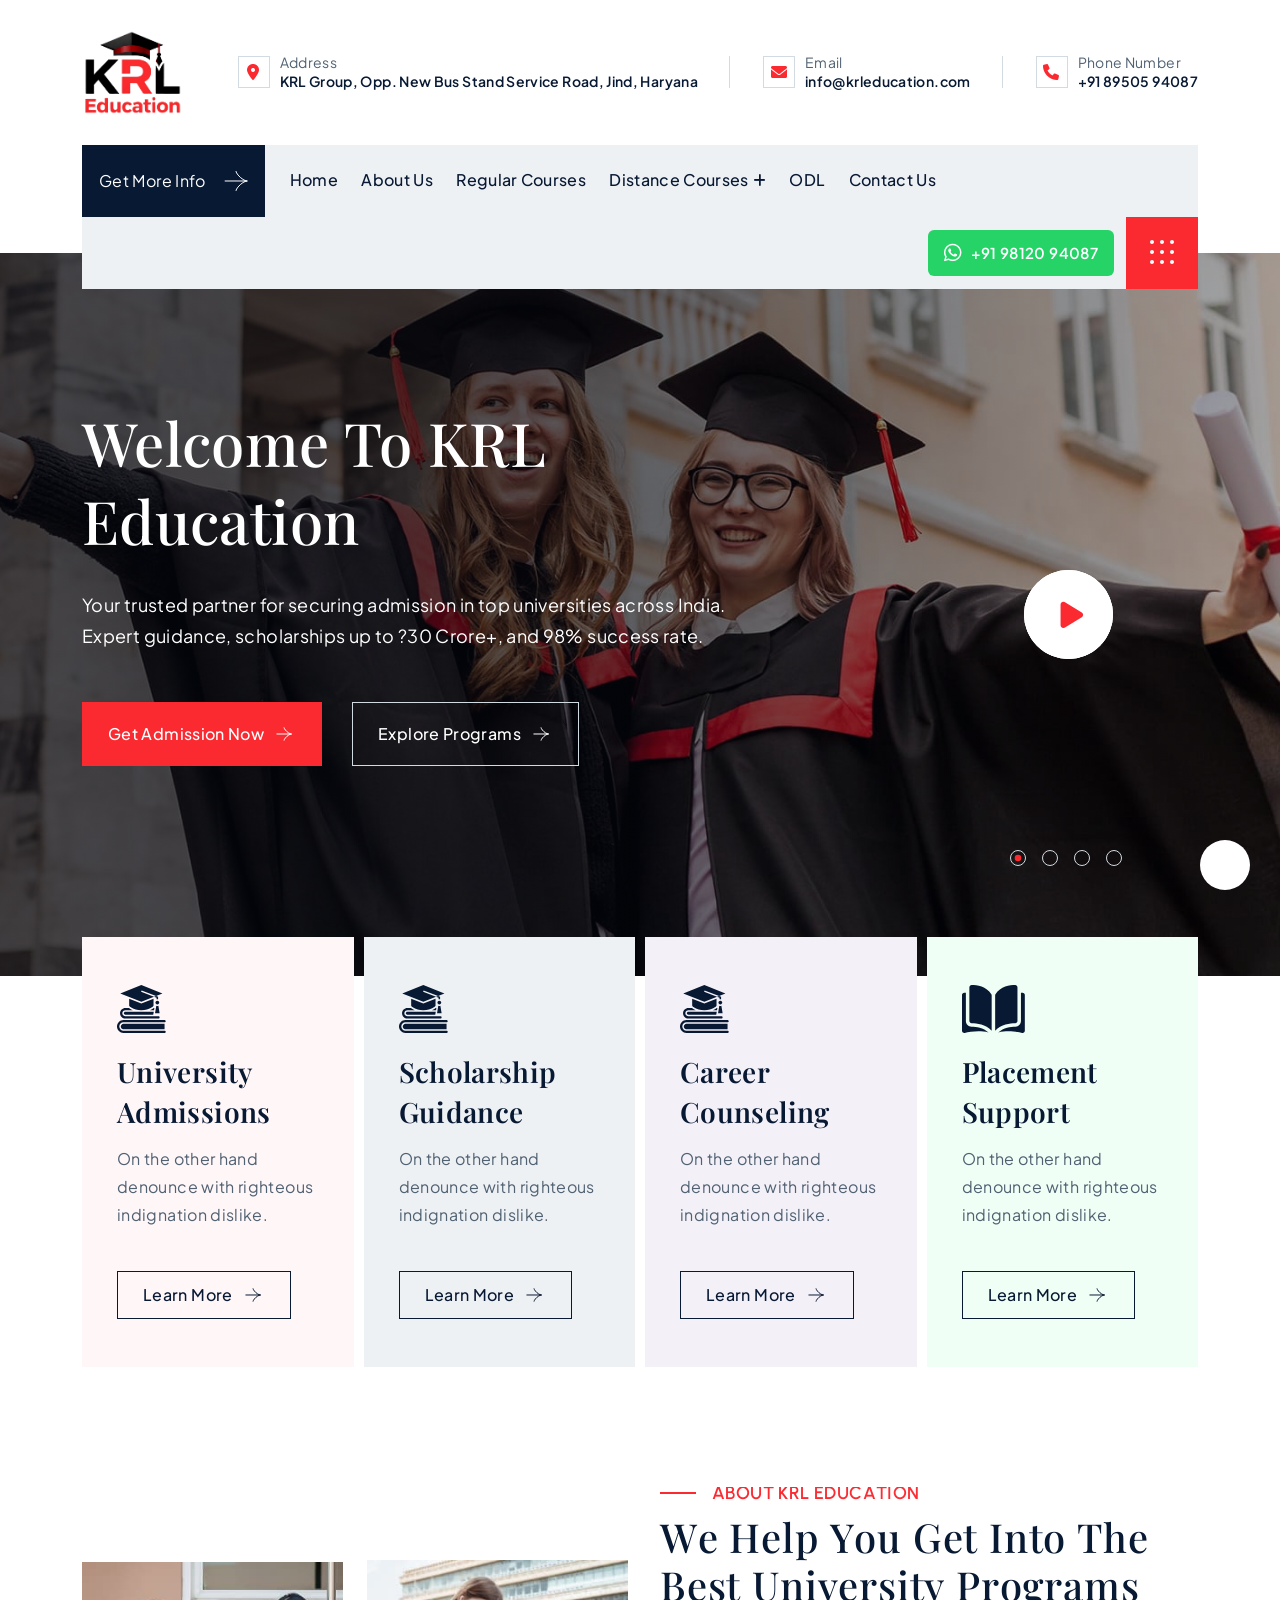
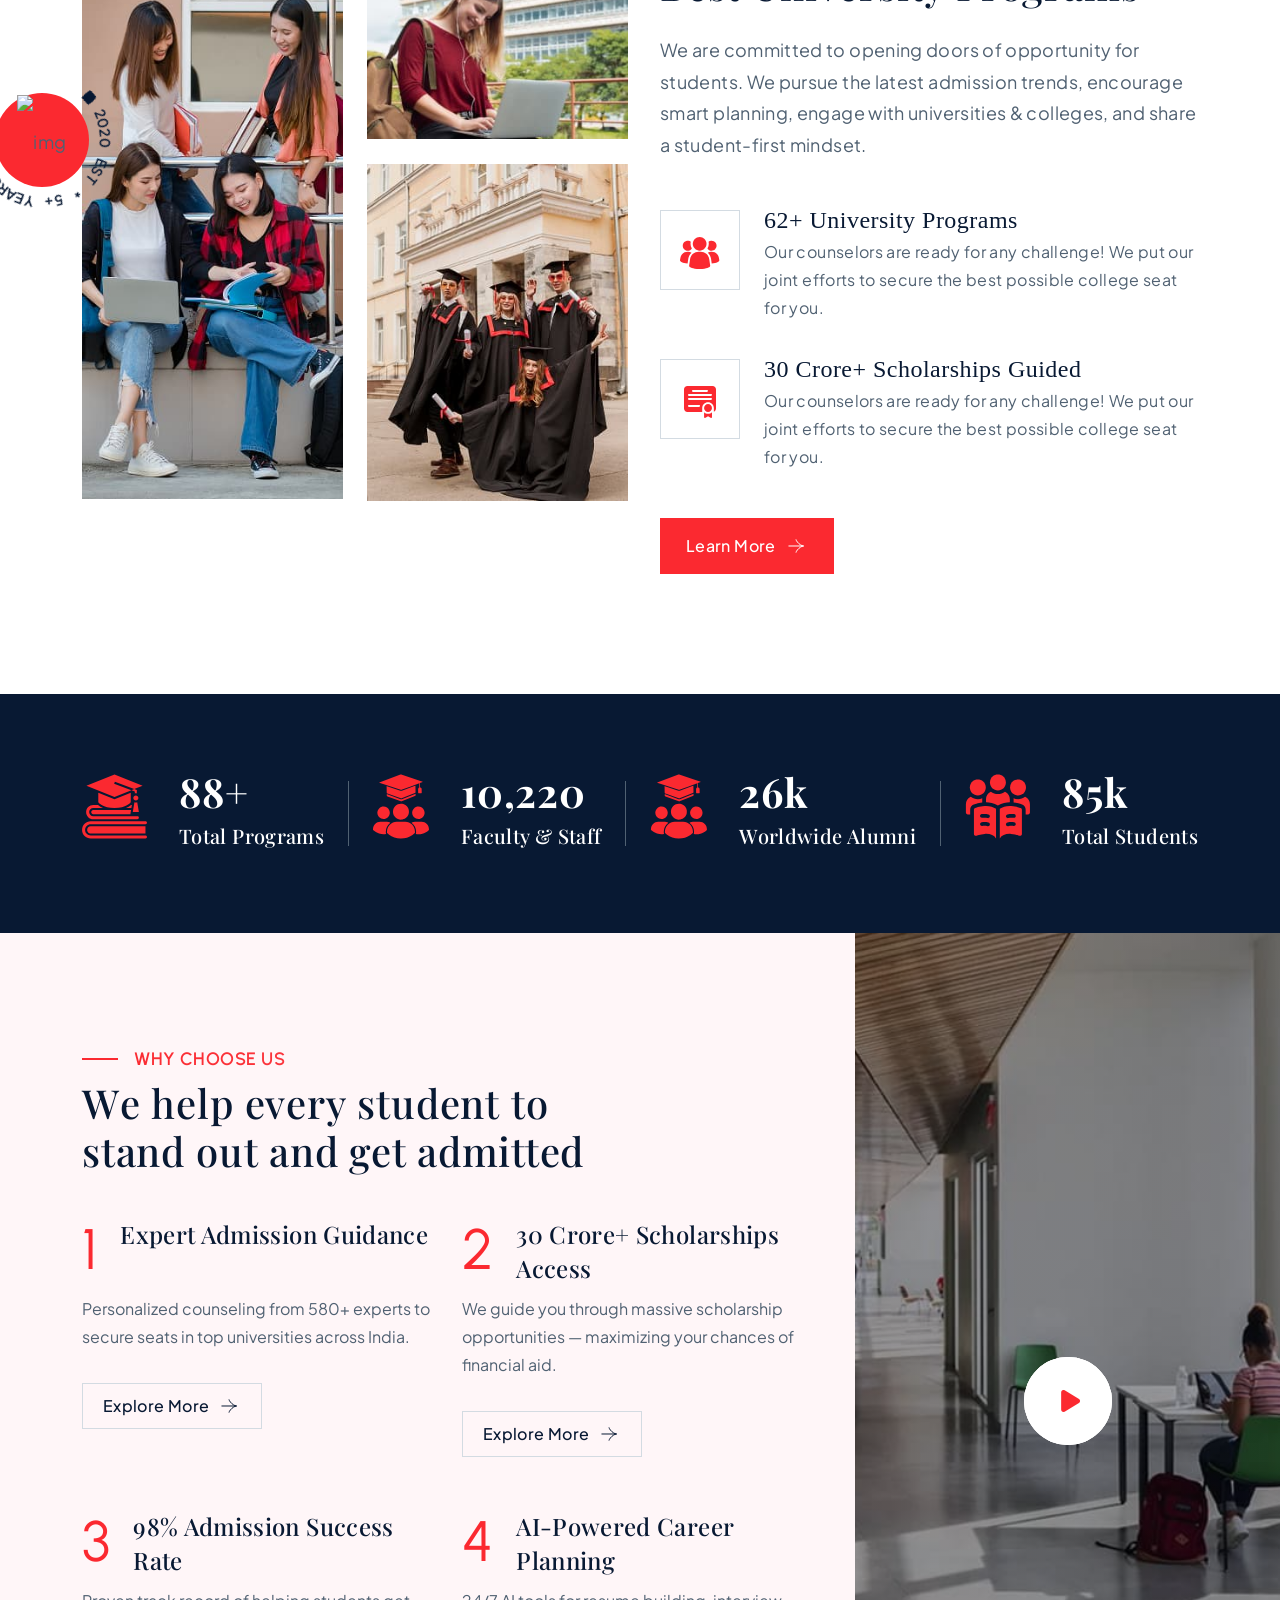
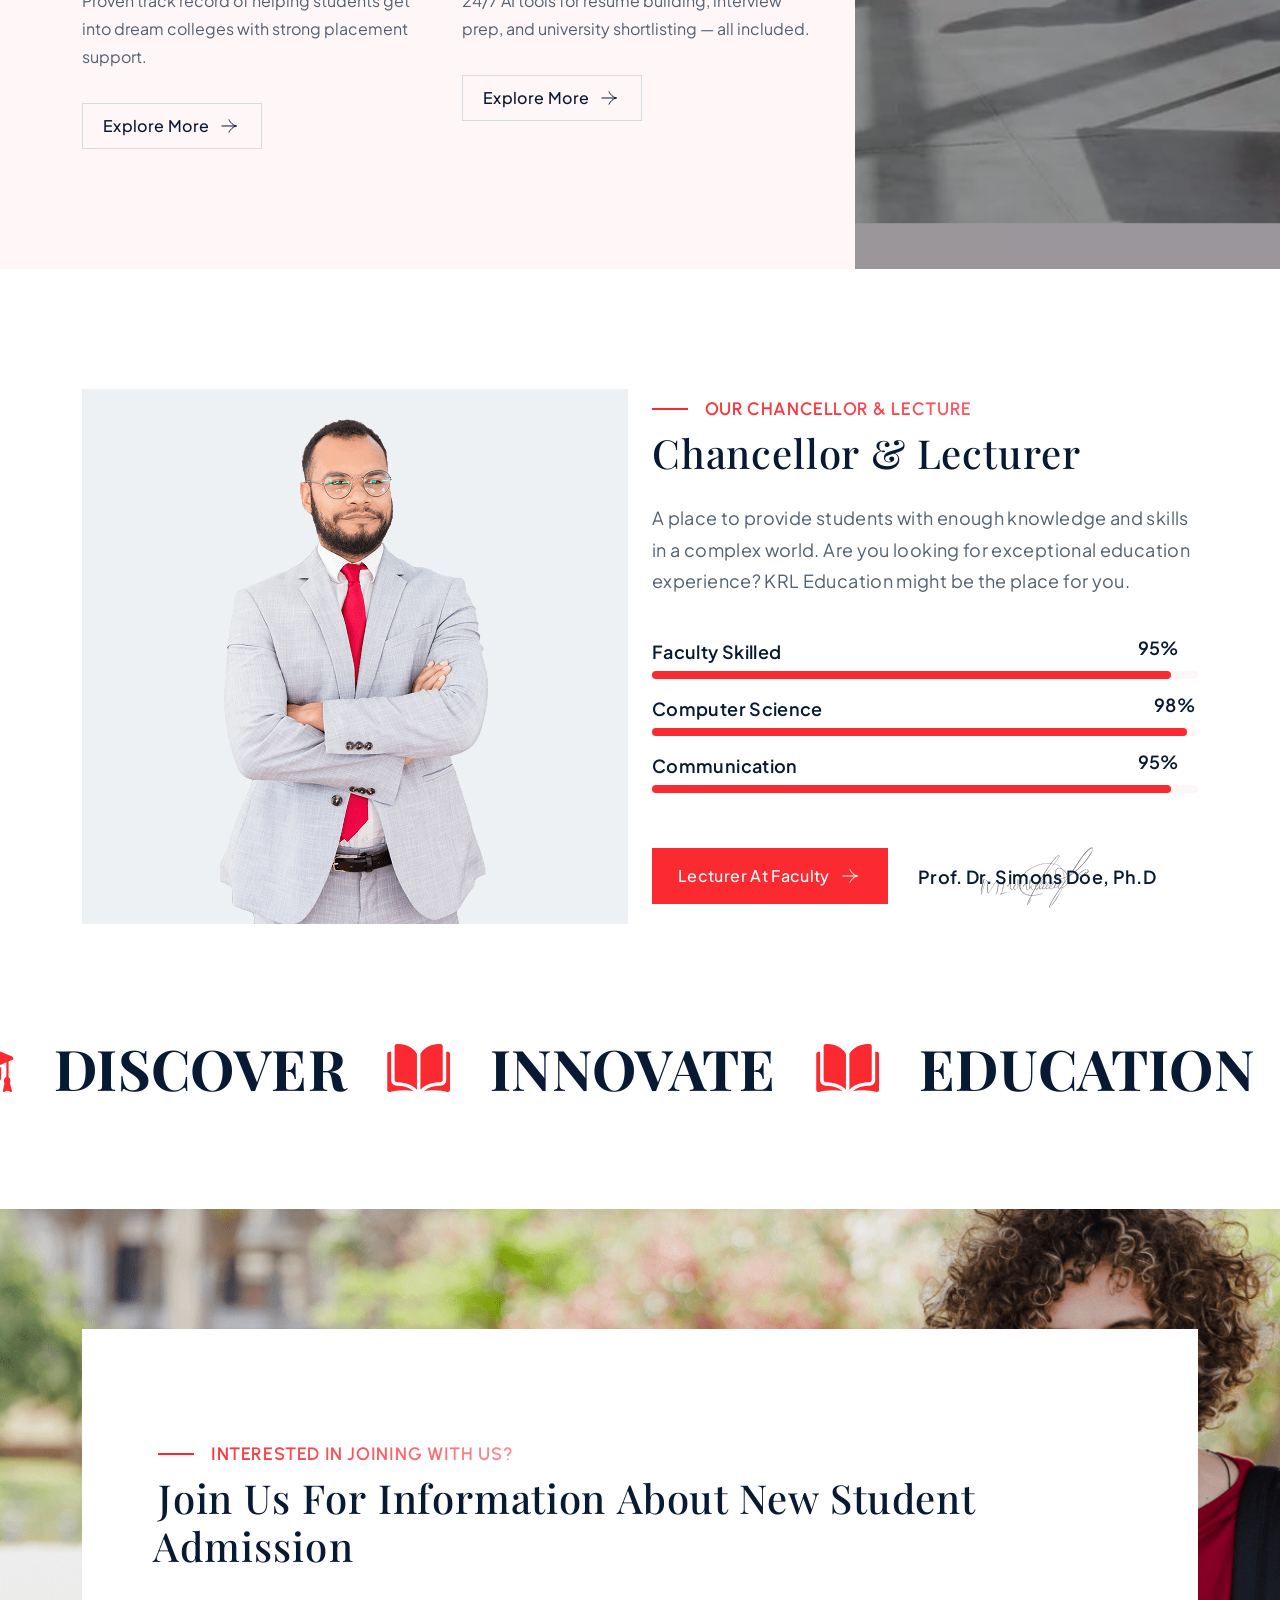
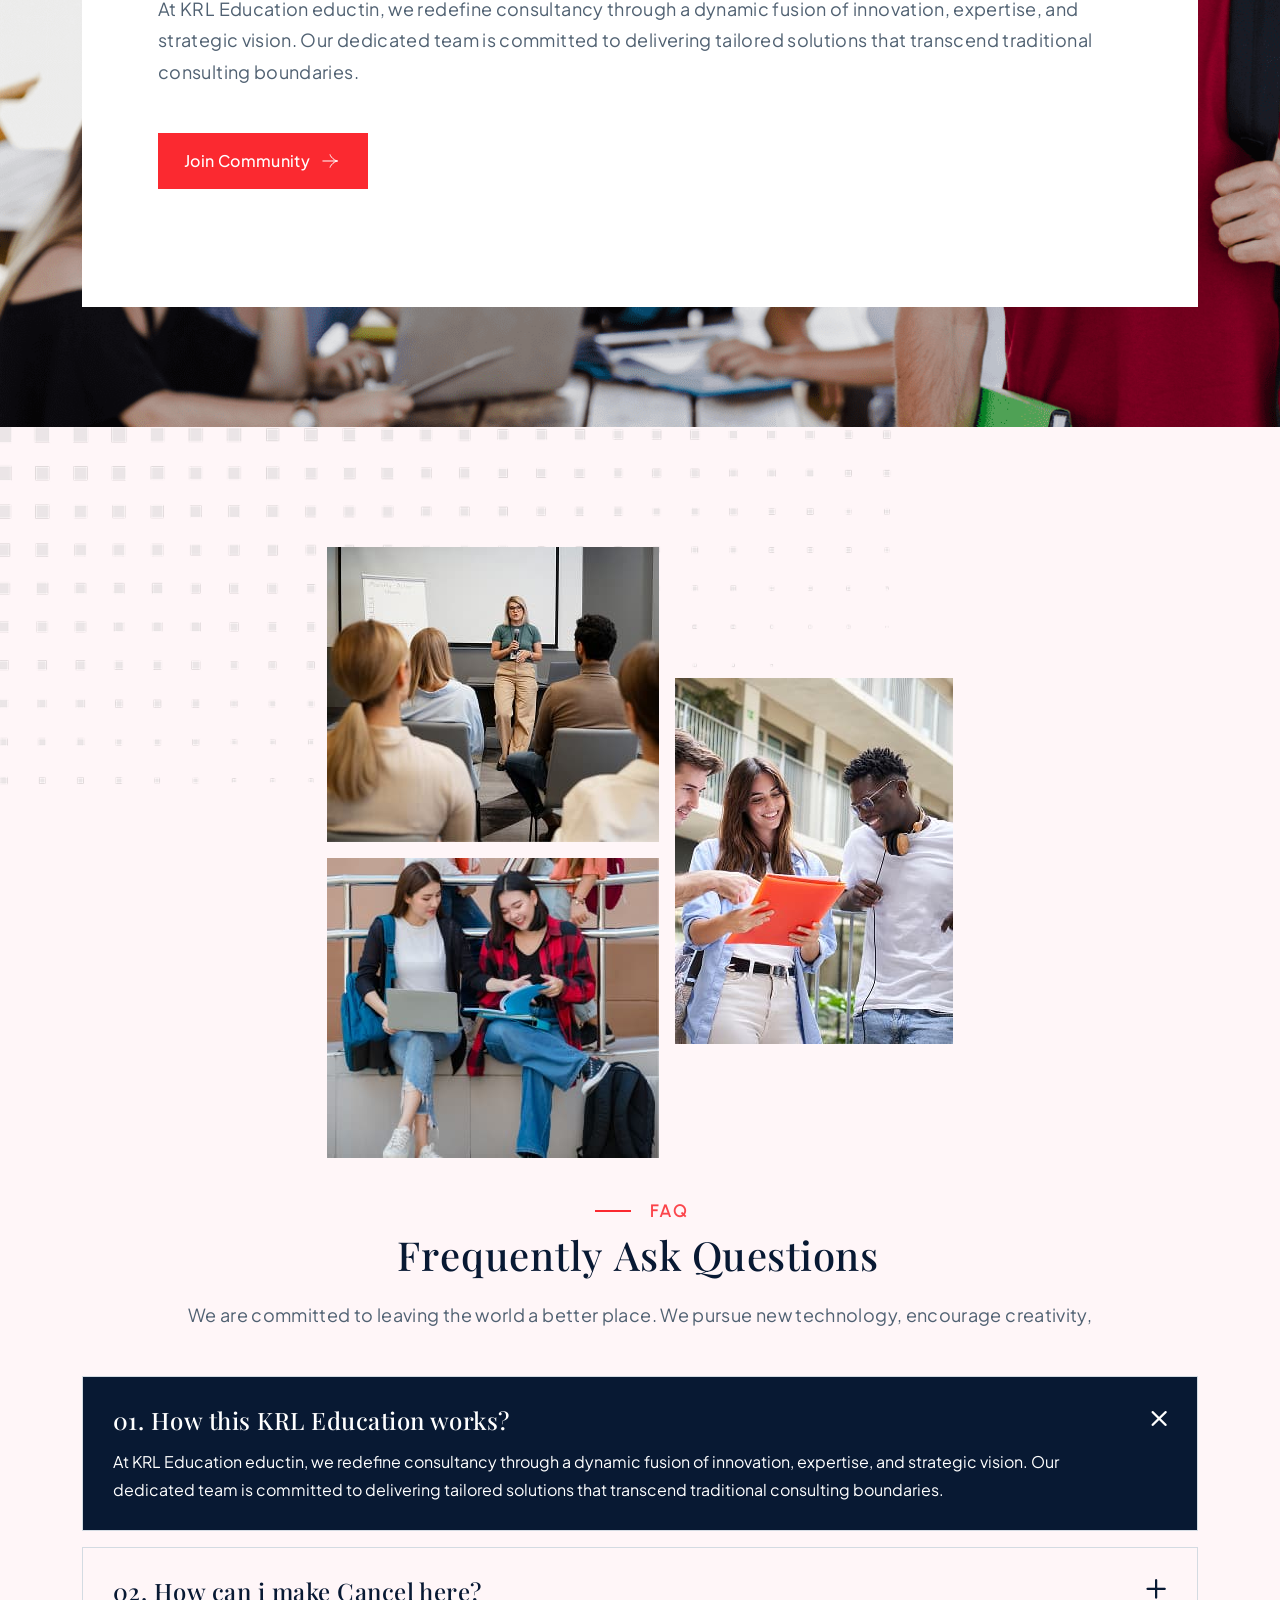
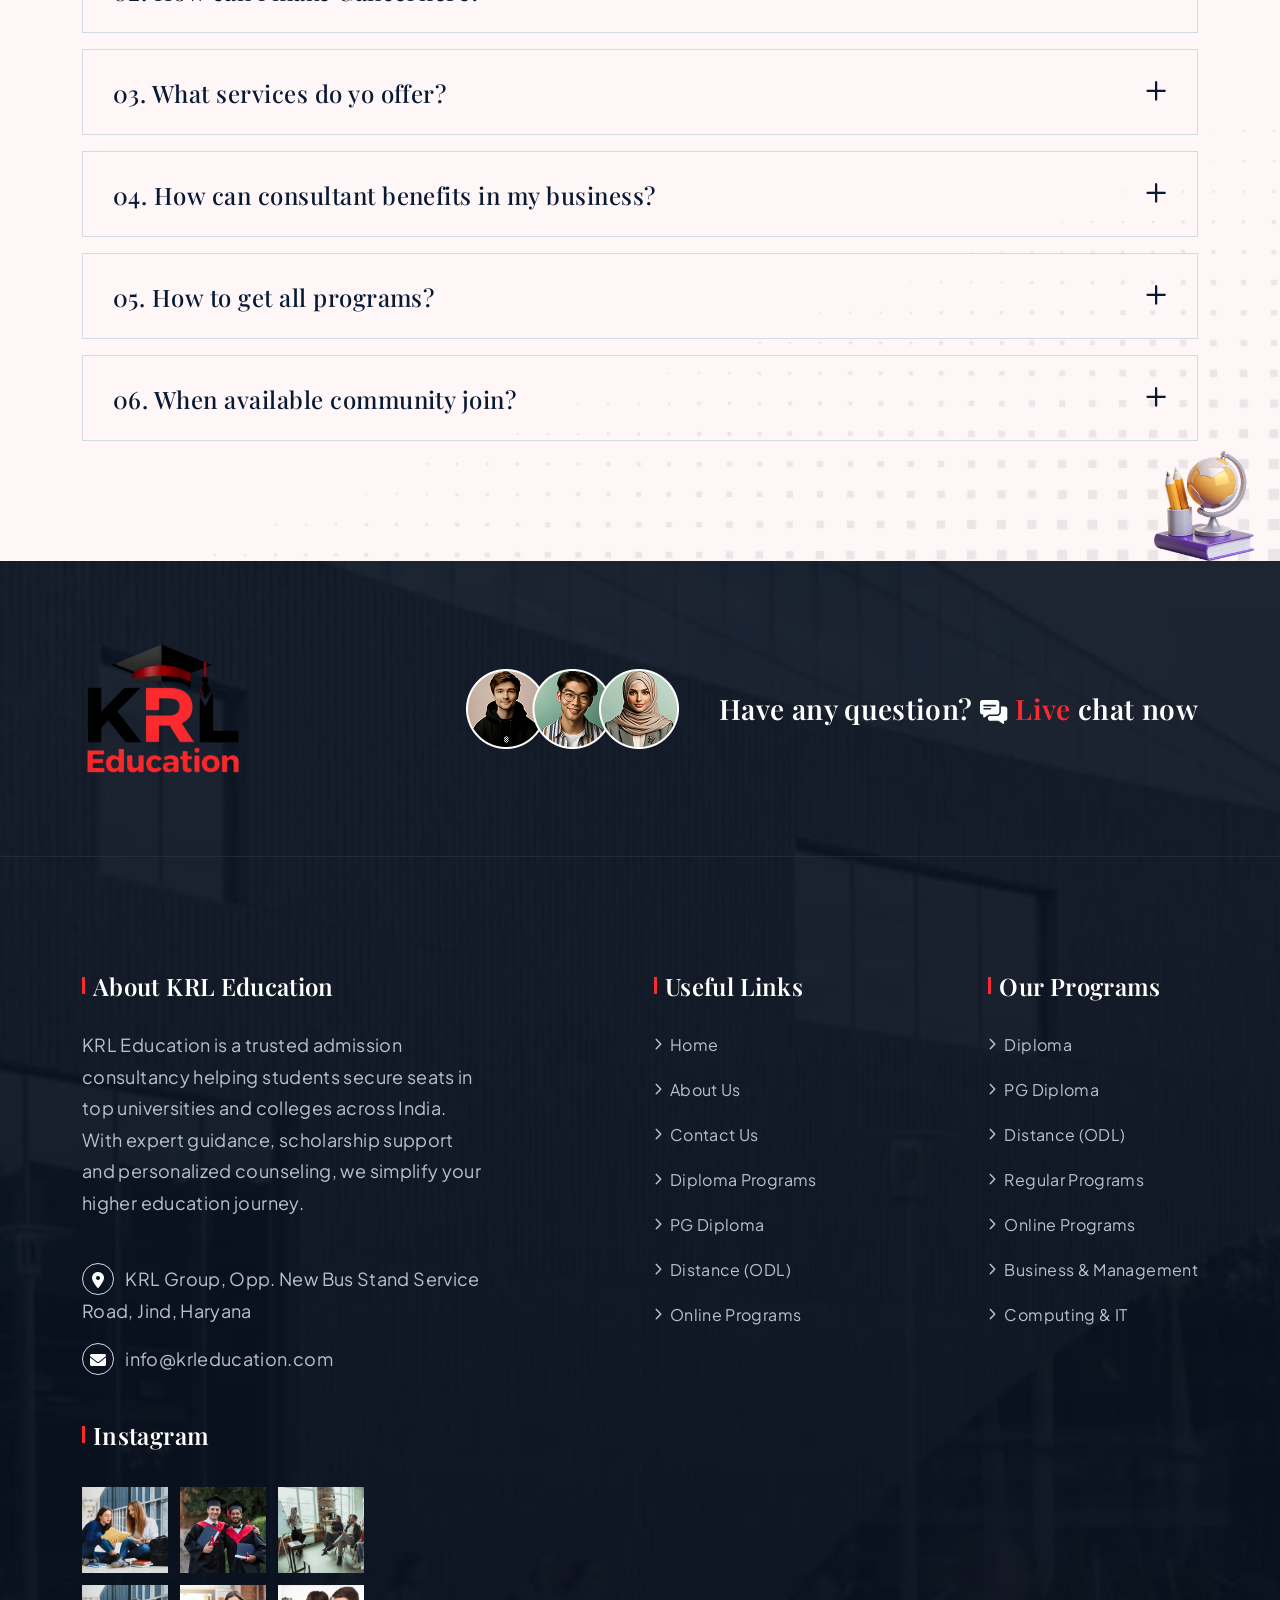
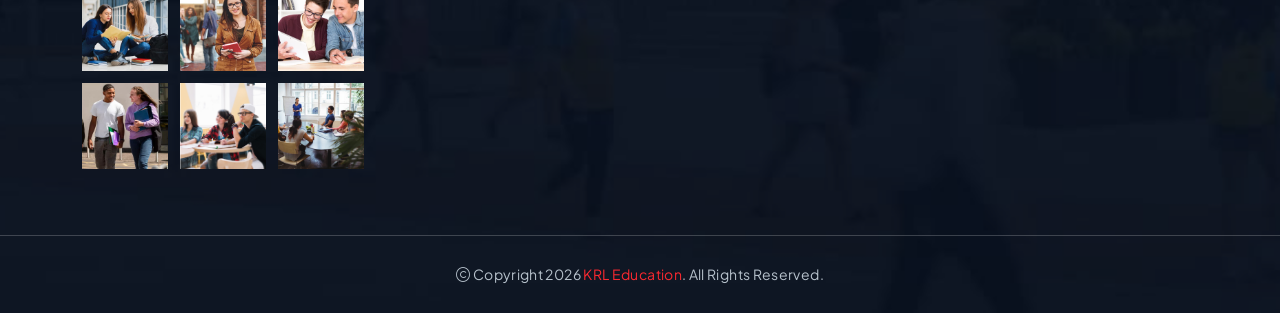
==== commit 773f4039: "modified" ====
--- a/index.html
+++ b/index.html
@@ -53,8 +53,8 @@
                     </div>
                     <p class="about-text">Since 1999, when the newly minted KRL Education team embraced its mandate to
                         breathe
-                        new life into the downtrodden neighbourhood, East Village’s transformation has been nothing
-                        short of remarkable. </p>
+                        new life into the downtrodden neighbourhood, East Village's transformation has been nothing
+                        short of remarkable. </p>
                     <div class="footer-info"><a href="#"><span class="footer-info-icon"><i
                                     class="fa-solid fa-location-dot"></i></span> KRL Group, Opp. New Bus Stand Service
                             Road, Jind, Haryana </a><a href="mailto:info@krleducation.com"><span
@@ -73,58 +73,17 @@
                 <ul>
                     <li><a href="index.html">Home</a></li>
                     <li><a href="about.html">About Us</a></li>
-                    <li class="menu-item-has-children"><a href="#">Programs</a>
+                    <li class="menu-item-has-children"><a href="program-regular.html">Regular Courses</a>
                         <ul class="sub-menu">
-                            <li class="menu-item-has-children"><a href="program-diploma.html">Diploma</a>
-                                <ul class="sub-menu">
-                                    <li><a href="program-diploma.html#business-amp-management">Business &amp;
-                                            Management</a></li>
-                                    <li><a href="program-diploma.html#computing-amp-information-technology">Computing
-                                            &amp; Information Technology</a></li>
-                                    <li><a href="program-diploma.html#arts-amp-social-sciences">Arts &amp; Social
-                                            Sciences</a></li>
-                                    <li><a href="program-diploma.html#journalism-amp-mass-communication">Journalism
-                                            &amp; Mass Communication</a></li>
-                                    <li><a href="program-diploma.html#science">Science</a></li>
-                                    <li><a href="program-diploma.html#commerce">Commerce</a></li>
-                                </ul>
-                            </li>
-                            <li class="menu-item-has-children"><a href="program-pg-diploma.html">PG Diploma</a>
-                                <ul class="sub-menu">
-                                    <li><a href="program-pg-diploma.html#arts-amp-social-sciences">Arts &amp; Social
-                                            Sciences</a></li>
-                                    <li><a href="program-pg-diploma.html#business-amp-management">Business &amp;
-                                            Management</a></li>
-                                    <li><a href="program-pg-diploma.html#science">Science</a></li>
-                                    <li><a href="program-pg-diploma.html#computing-amp-information-technology">Computing
-                                            &amp; Information Technology</a></li>
-                                    <li><a href="program-pg-diploma.html#journalism-amp-mass-communication">Journalism
-                                            &amp; Mass Communication</a></li>
-                                    <li><a href="program-pg-diploma.html#education">Education</a></li>
-                                    <li><a href="program-pg-diploma.html#computing-amp-it">Computing &amp; IT</a></li>
-                                </ul>
-                            </li>
-                            <li class="menu-item-has-children"><a href="program-distance.html">Distance (ODL)</a>
-                                <ul class="sub-menu">
-                                    <li><a href="program-distance.html#undergraduate-level">Undergraduate Level</a></li>
-                                    <li><a href="program-distance.html#postgraduate-level">Postgraduate Level</a></li>
-                                </ul>
-                            </li>
-                            <li class="menu-item-has-children"><a href="program-regular.html">Regular</a>
-                                <ul class="sub-menu">
-                                    <li><a href="program-regular.html">View All Courses</a></li>
-                                </ul>
-                            </li>
-                            <li class="menu-item-has-children"><a href="program-online.html">Online</a>
-                                <ul class="sub-menu">
-                                    <li><a href="program-online.html#undergraduate-level">Undergraduate Level</a></li>
-                                    <li><a href="program-online.html#postgraduate-level">Postgraduate Level</a></li>
-                                </ul>
-                            </li>
+                            <li><a href="program-diploma.html">Diploma</a></li>
+                            <li><a href="program-regular.html#undergraduate">UG</a></li>
+                            <li><a href="program-regular.html#postgraduate">PG</a></li>
+                            <li><a href="program-pg-diploma.html">PG Diploma</a></li>
+                            <li><a href="program-online.html">Online</a></li>
                         </ul>
                     </li>
-
-
+                    <li><a href="program-distance.html">Distance Courses</a></li>
+                    <li><a href="program-distance.html">ODL</a></li>
                     <li><a href="contact.html">Contact Us</a></li>
                 </ul>
             </div>
@@ -183,76 +142,40 @@
                                         <ul>
                                             <li><a href="index.html">Home</a></li>
                                             <li><a href="about.html">About Us</a></li>
-                                            <li class="menu-item-has-children"><a href="#">Programs</a>
+                                            <li><a href="program-regular.html">Regular Courses</a></li>
+                                            <li class="menu-item-has-children"><a href="#">Distance Courses</a>
                                                 <ul class="sub-menu">
-                                                    <li class="menu-item-has-children"><a
-                                                            href="program-diploma.html">Diploma</a>
-                                                        <ul class="sub-menu">
-                                                            <li><a href="program-diploma.html#business-amp-management">Business
-                                                                    &amp; Management</a></li>
-                                                            <li><a
-                                                                    href="program-diploma.html#computing-amp-information-technology">Computing
-                                                                    &amp; Information Technology</a></li>
-                                                            <li><a href="program-diploma.html#arts-amp-social-sciences">Arts
-                                                                    &amp; Social Sciences</a></li>
-                                                            <li><a
-                                                                    href="program-diploma.html#journalism-amp-mass-communication">Journalism
-                                                                    &amp; Mass Communication</a></li>
-                                                            <li><a href="program-diploma.html#science">Science</a></li>
-                                                            <li><a href="program-diploma.html#commerce">Commerce</a>
-                                                            </li>
-                                                        </ul>
-                                                    </li>
-                                                    <li class="menu-item-has-children"><a
-                                                            href="program-pg-diploma.html">PG Diploma</a>
-                                                        <ul class="sub-menu">
-                                                            <li><a
-                                                                    href="program-pg-diploma.html#arts-amp-social-sciences">Arts
-                                                                    &amp; Social Sciences</a></li>
-                                                            <li><a
-                                                                    href="program-pg-diploma.html#business-amp-management">Business
-                                                                    &amp; Management</a></li>
-                                                            <li><a href="program-pg-diploma.html#science">Science</a>
-                                                            </li>
-                                                            <li><a
-                                                                    href="program-pg-diploma.html#computing-amp-information-technology">Computing
-                                                                    &amp; Information Technology</a></li>
-                                                            <li><a
-                                                                    href="program-pg-diploma.html#journalism-amp-mass-communication">Journalism
-                                                                    &amp; Mass Communication</a></li>
-                                                            <li><a
-                                                                    href="program-pg-diploma.html#education">Education</a>
-                                                            </li>
-                                                            <li><a href="program-pg-diploma.html#computing-amp-it">Computing
-                                                                    &amp; IT</a></li>
-                                                        </ul>
-                                                    </li>
-                                                    <li class="menu-item-has-children"><a
-                                                            href="program-distance.html">Distance (ODL)</a>
-                                                        <ul class="sub-menu">
-                                                            <li><a href="program-distance.html#undergraduate-level">Undergraduate
-                                                                    Level</a></li>
-                                                            <li><a href="program-distance.html#postgraduate-level">Postgraduate
-                                                                    Level</a></li>
-                                                        </ul>
-                                                    </li>
-                                                    <li class="menu-item-has-children"><a
-                                                            href="program-regular.html">Regular</a>
-                                                        <ul class="sub-menu">
-                                                            <li><a href="program-regular.html">View All Courses</a></li>
-                                                        </ul>
-                                                    </li>
-                                                    <li class="menu-item-has-children"><a
-                                                            href="program-online.html">Online</a>
-                                                        <ul class="sub-menu">
-                                                            <li><a href="program-online.html#undergraduate-level">Undergraduate
-                                                                    Level</a></li>
-                                                            <li><a href="program-online.html#postgraduate-level">Postgraduate
-                                                                    Level</a></li>
-                                                        </ul>
-                                                    </li>
+                                                    <li><a href="program-diploma.html">Diploma</a></li>
+                                                   <li class="menu-item-has-children">
+                            <a href="ug.html">UG <span class="arrow-icon"></span></a>
+                            <ul class="sub-menu">
+                              <li><a href="ug.html">Bachelor Of Arts</a></li>
+                              <li><a href="ug.html">Bachelor Of Arts – JMC</a></li>
+                              <li><a href="ug.html">Bachelor Of Library And Information Sciences</a></li>
+                              <li><a href="ug.html">Bachelor Of Business Administration</a></li>
+                              <li><a href="ug.html">Bachelor Of Commerce</a></li>
+                              <li><a href="ug.html">Bachelor Of Commerce (Honors)</a></li>
+                            </ul>
+                          </li>
+                          <li class="menu-item-has-children">
+                            <a href="ug.html">PG <span class="arrow-icon"></span></a>
+                            <ul class="sub-menu">
+                              <li><a href="ug.html">Master Of Business Administration</a></li>
+                              <li><a href="ug.html">Master Of Arts</a></li>
+                              <li><a href="ug.html">Master Of Library And Information Sciences</a></li>
+                              <li><a href="ug.html">MA Home Science</a></li>
+                              <li><a href="ug.html">MA Journalism And Mass Communication</a></li>
+                              <li><a href="ug.html">Master Of Commerce</a></li>
+                              <li><a href="ug.html">MA Public Administration</a></li>
+                              <li><a href="ug.html">MA Buddhist Studies</a></li>
+                              <li><a href="ug.html">MA Education</a></li>
+                            </ul>
+                          </li>
+                                                    <li><a href="program-pg-diploma.html">PG Diploma</a></li>
+                                                    <li><a href="program-online.html">Online</a></li>
                                                 </ul>
                                             </li>
+                                            <li><a href="program-distance.html">ODL</a></li>
                                             <li><a href="contact.html">Contact Us</a></li>
                                         </ul>
                                     </nav>
@@ -348,7 +271,7 @@
                                                 Shaping Future Leaders Through Admissions
                                             </h1>
                                             <p class="hero-text text-white" data-ani="slideinup" data-ani-delay="0.5s">
-                                                From Law, Management, Engineering to Agriculture & Technology � we help
+                                                From Law, Management, Engineering to Agriculture & Technology ï¿½ we help
                                                 you
                                                 get into your dream university with personalized counseling and
                                                 AI-powered guidance.
@@ -392,7 +315,7 @@
                                                 Where Dreams Meet Top Universities
                                             </h1>
                                             <p class="hero-text text-white" data-ani="slideinup" data-ani-delay="0.5s">
-                                                62+ programs � 580+ expert counselors � 30 Crore+ scholarships � 98%
+                                                62+ programs ï¿½ 580+ expert counselors ï¿½ 30 Crore+ scholarships ï¿½ 98%
                                                 placement record.
                                                 Your success story begins with KRL Education.
                                             </p>
@@ -853,7 +776,7 @@
                             <div class="title-area"><span class="sub-title text-anim">FAQ</span>
                                 <h2 class="sec-title text-anim2">Frequently Ask Questions</h2>
                                 <p class="box-text mt-20 wow fadeInUp" data-wow-delay=".3s">We are committed to leaving
-                                    the world a better place. We pursue new technology, encourage creativity, </p>
+                                    the world a better place. We pursue new technology, encourage creativity, </p>
                             </div>
                         </div>
                         <div class="faq-box">
@@ -975,7 +898,7 @@
                 <div class="row gy-40 align-items-center justify-content-between">
                     <div class="col-xl-auto">
                         <div class="footer-logo z-index-common" data-cue="slideInLeft">
-                            <a href="index.html"><img src="assets/img/logo-white.svg" alt="KRL Education"></a>
+                            <a href="index.html"><img src="assets/img/logo.png" alt="KRL Education"></a>
                         </div>
                     </div>
                     <div class="col-xl-auto">
@@ -1141,4 +1064,4 @@
     <script src="assets/js/main.js"></script>
 </body>
 
-</html>+</html>
--- a/assets/css/style.css
+++ b/assets/css/style.css
@@ -2680,8 +2680,10 @@
     background-color: var(--smoke-color2)
 }
 
-.th-menu-wrapper .mobile-logo svg {
-    max-width: 185px
+.th-menu-wrapper .mobile-logo img,
+.footer-logo img {
+    max-width: 160px;
+    height: auto;
 }
 
 .th-menu-wrapper .th-menu-toggle {
